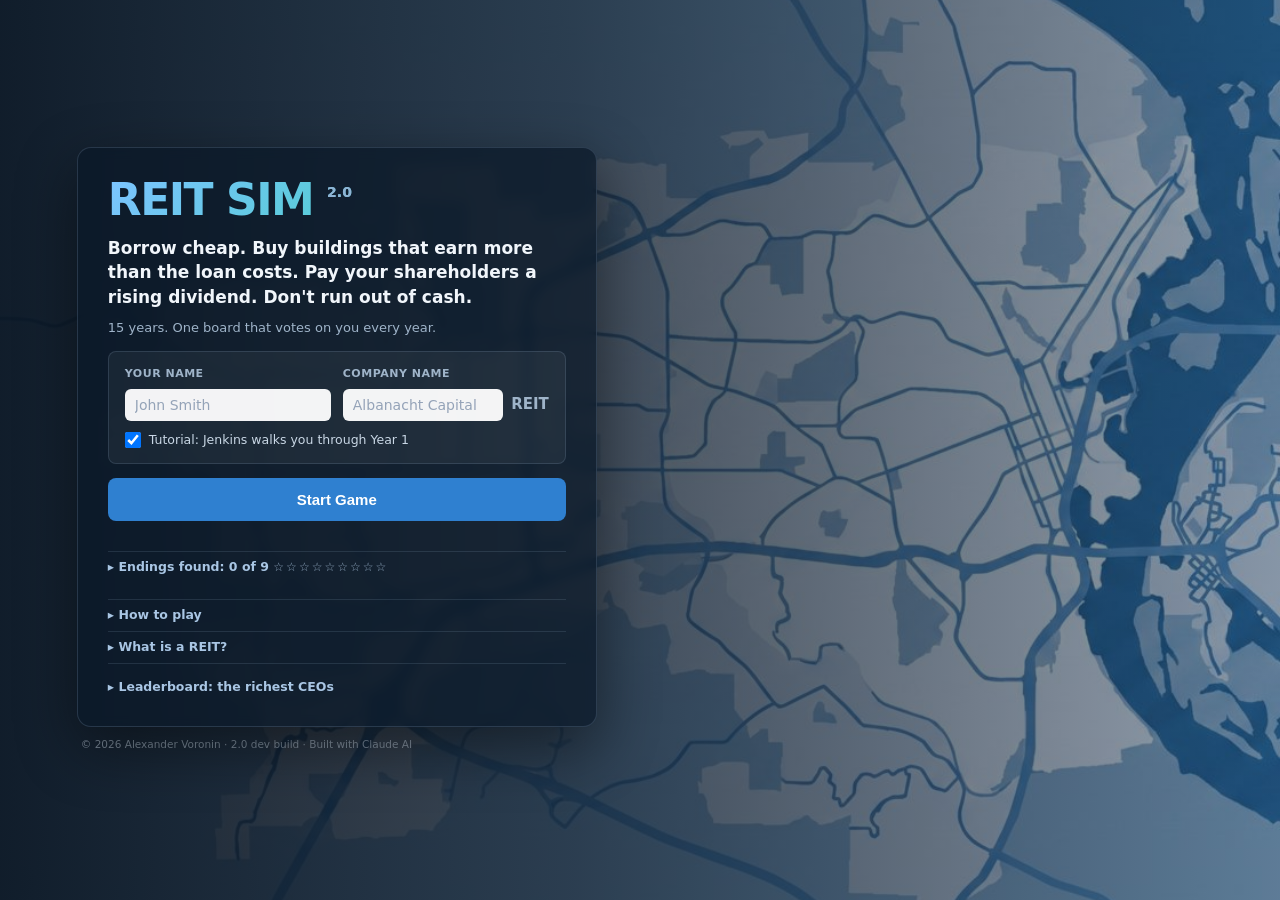
==== index.html @ 58d18fb4 "Round 36: Harlow rescue + Gary" ====
<!DOCTYPE html>
<html lang="en">
<head>
  <meta charset="UTF-8">
  <meta name="viewport" content="width=device-width, initial-scale=1.0">
  <title>REIT SIM 2.0 — Riverton</title>
  <link rel="stylesheet" href="css/style.css">
  <link rel="stylesheet" href="css/v2.css">
  <link rel="stylesheet" href="css/shell.css">
</head>
<body>
<div id="app">

  <!-- START SCREEN -->
  <div id="start-overlay" class="hidden">
    <div class="start-inner">
      <div class="start-card">
        <div class="start-logo">REIT SIM <span class="start-tag">2.0</span></div>
        <!-- the whole game in one sentence (player feedback: "explainable to a layman in five minutes") -->
        <p class="start-loop">Borrow cheap. Buy buildings that earn more than the loan costs. Pay your shareholders a rising dividend. Don't run out of cash.</p>
        <p class="start-subtitle">15 years. One board that votes on you every year.</p>

        <div class="start-setup">
          <div class="setup-pair">
            <div class="setup-row">
              <label>Your name</label>
              <input type="text" id="input-player-name" placeholder="John Smith" maxlength="30">
            </div>
            <div class="setup-row">
              <label>Company name</label>
              <div class="reit-name-row">
                <input type="text" id="input-reit-name" placeholder="Albanacht Capital" maxlength="30">
                <span class="reit-suffix">REIT</span>
              </div>
            </div>
          </div>
          <label class="tutorial-toggle">
            <input type="checkbox" id="input-tutorial" checked>
            <span>Tutorial: Jenkins walks you through Year 1</span>
          </label>
        </div>

        <button id="btn-new-game-go" class="btn btn-primary btn-lg">Start Game</button>
        <div id="new-game-warning" class="continue-label hidden">Starting a new game replaces your saved one.</div>
        <!-- 2.0 save.js: shown only when this browser holds a game in progress. Round 24: below New game, clearly labelled -->
        <div id="continue-box" class="continue-box hidden">
          <div class="continue-or"><span>or pick up where you left off</span></div>
          <button id="btn-continue" class="btn btn-secondary btn-lg hidden">Continue your last game</button>
          <div id="continue-label" class="continue-label"></div>
        </div>
        <!-- round 25: the endings you have found, across games -->
        <div id="endings-gallery"></div>

        <div class="start-more">
          <details>
            <summary>How to play</summary>
            <ul>
              <li>One turn is one quarter. Make your moves, then press <strong>Advance quarter</strong>.</li>
              <li>Buy and sell buildings on the <strong>Map</strong>. Every deal shows its effect first.</li>
              <li>Borrow, sell shares and set the dividend on <strong>Finance</strong>.</li>
              <li>Year 1 is a trial. From Year 2 the board votes on you.</li>
              <li>Hover any <span class="has-tip" data-tip="Like this one. Plain English for every financial term.">underlined term</span> for a plain English explanation.</li>
            </ul>
          </details>
          <details>
            <summary>What is a REIT?</summary>
            <ul>
              <li>A company that owns buildings and collects rent: offices, shops, flats, warehouses.</li>
              <li>By law it pays most of its profit out as dividends, so it grows with borrowed money and new shares.</li>
              <li>The game: grow without borrowing so much that one bad year breaks you.</li>
            </ul>
          </details>
          <div id="leaderboard-container" hidden></div>
          <div id="lb2-title"></div>
        </div>
      </div>
      <div class="start-foot">© 2026 Alexander Voronin · <span class="start-version">2.0 dev build · Built with Claude AI</span></div>
    </div>
  </div>

  <!-- GAME OVER -->
  <div id="gameover-overlay" class="hidden">
    <div class="gameover-title" id="gameover-title">YOU'RE FIRED</div>
    <div id="gameover-video-slot"></div>
    <div class="gameover-subtitle" id="gameover-quarters"></div>
    <div class="gameover-letter" id="gameover-reason"></div>
    <div class="gameover-stats">
      <div class="go-stat"><div class="go-stat-label">FFO/Share</div><div class="go-stat-value" id="gameover-ffo">—</div></div>
      <div class="go-stat"><div class="go-stat-label">Occupancy</div><div class="go-stat-value" id="gameover-occ">—</div></div>
      <div class="go-stat"><div class="go-stat-label">Debt/Assets</div><div class="go-stat-value" id="gameover-d2a">—</div></div>
      <div class="go-stat"><div class="go-stat-label">Portfolio</div><div class="go-stat-value" id="gameover-props">—</div></div>
    </div>
    <div id="postmortem"></div>
    <div id="lb2-gameover"></div>
    <button id="btn-new-game" class="btn btn-primary btn-lg">Try Again</button>
    <button class="btn btn-secondary btn-lg" onclick="Telemetry.openFeedback()">Rate the game</button>
  </div>

  <!-- ANNUAL REPORT OVERLAY -->
  <div id="annual-report-overlay" class="hidden">
    <div id="annual-report-content" class="annual-report-box"></div>
  </div>

  <!-- HELP OVERLAY (F1) -->
  <div id="help-overlay" class="hidden">
    <div class="help-box">
      <div class="help-header">
        <span class="help-title">Help & Reference <span class="help-hint">(F1 / Esc to close)</span></span>
        <button id="btn-help-close" class="btn btn-secondary btn-sm">✕ Close</button>
      </div>
      <div class="help-tab-bar">
        <button class="help-tab-btn active" onclick="UI.switchHelpTab('help-mechanics', this)">Mechanics</button>
        <button class="help-tab-btn" onclick="UI.switchHelpTab('help-ratios', this)">Ratios</button>
        <button class="help-tab-btn" onclick="UI.switchHelpTab('help-glossary', this)">Glossary</button>
        <button class="help-tab-btn" onclick="UI.switchHelpTab('help-cfa', this)">CFA Connection</button>
      </div>

      <div class="help-body">

        <div id="help-mechanics" class="help-tab-content active">
          <h3>The Goal</h3>
          <p>Survive <strong>15 years</strong> without the board firing you.</p>
          <h3>How It Works</h3>
          <p style="font-size:15px;line-height:1.8;">Issue debt → buy properties that yield more than the debt costs → survive negative events with what's left.</p>
          <h3>Each Quarter</h3>
          <p>Press <strong>Advance Quarter</strong>. <strong>Retained Cash</strong> is what's left after all expenses — keep it positive and you're growing.</p>
          <h3>The Tabs</h3>
          <ul>
            <li><strong>💰 Capital Actions</strong> — borrow money, issue shares, set your dividend</li>
            <li><strong>Property Market</strong> — buy buildings (higher cap rate = more income, but riskier)</li>
            <li><strong>Portfolio</strong> — the properties you own</li>
            <li><strong>Debt</strong> — your loans; retire them early here</li>
            <li><strong>Staff</strong> — hire a CFO and others to unlock abilities</li>
          </ul>
          <h3>The Board</h3>
          <p>Five directors vote on you each year. <strong>Chairman Williams</strong> wants a rising dividend above all. Keep enough of them happy to survive the vote. Good results earn <strong>political capital</strong> you can spend in board fights or tough events.</p>
        </div>

        <div id="help-ratios" class="help-tab-content">
          <div class="ratio-explain">
            <div class="re-item">
              <div class="re-name">FFO — Funds From Operations</div>
              <div class="re-formula">Net Income + Depreciation + Unusual Items</div>
              <div class="re-desc">The primary earnings measure for REITs. Adds back depreciation because real estate doesn't actually lose value like equipment does. Healthy range: coverage of dividend by 1.2x+.</div>
            </div>
            <div class="re-item">
              <div class="re-name">AFFO — Adjusted FFO</div>
              <div class="re-formula">FFO − Normalized Capex Reserve</div>
              <div class="re-desc">More conservative than FFO — subtracts estimated maintenance capital. The closest thing to true free cash flow for a REIT. Payout ratio (dividends/AFFO) above 100% is a danger signal.</div>
            </div>
            <div class="re-item">
              <div class="re-name">Dividend Coverage</div>
              <div class="re-formula">FFO ÷ Dividends Paid</div>
              <div class="re-desc">Must stay above 1.0x. Below 1.0x means you're paying dividends from capital, not earnings. The board watches this closely. Target: above 1.2x.</div>
            </div>
            <div class="re-item">
              <div class="re-name">Debt / Assets</div>
              <div class="re-formula">Total Debt ÷ Total Assets</div>
              <div class="re-desc">Your leverage ratio. Board limit is 60%. Above 60% starts triggering pressure. Above 65% is a crisis. Industrial REITs typically run 30-40%; aggressive REITs push 55%+.</div>
            </div>
            <div class="re-item">
              <div class="re-name">Interest Coverage</div>
              <div class="re-formula">NOI ÷ Quarterly Interest Expense</div>
              <div class="re-desc">How many times your NOI covers interest payments. Below 1.5x is weak, below 1.2x triggers board pressure, below 1.0x means you can't pay your lenders from operations.</div>
            </div>
            <div class="re-item">
              <div class="re-name">Implied Cap Rate</div>
              <div class="re-formula">Annualized NOI ÷ Portfolio Value × 100</div>
              <div class="re-desc">The yield your portfolio generates. Higher cap rate = cheaper assets, more cash flow per dollar. Lower cap rate = expensive assets in prime locations. Market cap rates drive your property valuations.</div>
            </div>
            <div class="re-item">
              <div class="re-name">NAV per Share</div>
              <div class="re-formula">Total Equity ÷ Shares Outstanding</div>
              <div class="re-desc">Net Asset Value — what each share is theoretically worth based on assets minus debt. Compare to share price: trading below NAV = discount, above NAV = premium.</div>
            </div>
            <div class="re-item">
              <div class="re-name">P/FFO</div>
              <div class="re-formula">Share Price ÷ Annualized FFO per Share</div>
              <div class="re-desc">The REIT equivalent of P/E ratio. Typical range: 12-22x. Low P/FFO may signal undervaluation or risk. High P/FFO may signal growth expectations or overvaluation.</div>
            </div>
          </div>
        </div>

        <div id="help-glossary" class="help-tab-content">
          <div class="glossary">
            <div class="gl-item"><span class="gl-term">NOI</span><span class="gl-def">Net Operating Income — rental revenue minus operating expenses. Does not include interest, G&A, or depreciation.</span></div>
            <div class="gl-item"><span class="gl-term">GPR</span><span class="gl-def">Gross Potential Rent — what you'd collect if every property was 100% occupied.</span></div>
            <div class="gl-item"><span class="gl-term">Cap Rate</span><span class="gl-def">Capitalization Rate — NOI divided by property value. Rising cap rates compress values; falling cap rates inflate them.</span></div>
            <div class="gl-item"><span class="gl-term">Tranche</span><span class="gl-def">One individual debt issuance with its own amount, interest rate, and maturity date. You can have up to 10 tranches.</span></div>
            <div class="gl-item"><span class="gl-term">Maturity</span><span class="gl-def">When a debt tranche comes due and must be repaid or refinanced. Clustering maturities creates refinancing risk.</span></div>
            <div class="gl-item"><span class="gl-term">Spread</span><span class="gl-def">The extra interest you pay above the base rate, based on your credit rating. BBB = +1.6%, CCC = +6.0%.</span></div>
            <div class="gl-item"><span class="gl-term">LTV</span><span class="gl-def">Loan-to-Value — same as debt/assets in this game. Standard real estate leverage measure.</span></div>
            <div class="gl-item"><span class="gl-term">Occupancy</span><span class="gl-def">Percentage of leasable space that is currently leased and paying rent. 100% is impossible to sustain; 90%+ is healthy.</span></div>
            <div class="gl-item"><span class="gl-term">G&A</span><span class="gl-def">General & Administrative expense — head office costs. Grows with portfolio size.</span></div>
            <div class="gl-item"><span class="gl-term">Depreciation</span><span class="gl-def">Non-cash accounting charge that reduces net income but not cash flow. This is why net income is misleading for REITs.</span></div>
            <div class="gl-item"><span class="gl-term">FFO</span><span class="gl-def">Funds From Operations — adds depreciation back to net income to show true cash earnings.</span></div>
            <div class="gl-item"><span class="gl-term">AFFO</span><span class="gl-def">Adjusted FFO — subtracts normalized maintenance capex from FFO for a more conservative cash flow view.</span></div>
          </div>
        </div>

        <div id="help-cfa" class="help-tab-content">
          <h3>Why REITs Use FFO, Not Net Income</h3>
          <p>Depreciation is a massive non-cash charge. A building might depreciate $5M on paper this quarter while actually appreciating in value. Net income subtracts this, making it look terrible. FFO adds it back to show actual cash generation. This is directly tested in CFA Level 1 and 2.</p>

          <h3>Cap Rate Mathematics</h3>
          <p><strong>Property Value = NOI ÷ Cap Rate</strong>. If your property generates $5M NOI and the market cap rate is 5%, it's worth $100M. If the Fed hikes rates and cap rates rise to 6%, that same property is now worth only $83M — a $17M loss with no change in your tenants or income. This is the core valuation risk in REIT investing.</p>

          <h3>The Dividend Commitment</h3>
          <p>REITs must distribute 90% of taxable income as dividends by law. This means they cannot retain earnings to fund growth — they must constantly access capital markets (debt or equity) to acquire properties. This is why leverage and capital markets access are existential for REITs, not optional tools.</p>

          <h3>The Credit Spread Cycle</h3>
          <p>More debt → higher debt/assets → lower credit rating → wider spread → higher interest cost → lower coverage ratio → lower credit rating → wider spread... This is the leverage spiral that destroys REITs in downturns. Maintaining investment grade (BBB or above) is critical because many institutional investors cannot hold sub-investment grade debt.</p>

          <h3>NAV Premium vs Discount</h3>
          <p>If your share price is above NAV per share, you trade at a premium — issuing equity raises cash above asset value, which is accretive. If you trade at a discount to NAV, issuing equity destroys value. This dynamic drives REIT capital allocation decisions and is a CFA Level 2 topic.</p>

          <h3>Dividend Signaling</h3>
          <p>In this game, cutting the dividend immediately drops your share price significantly. This mirrors real markets — a dividend cut signals management distress and loss of confidence in cash flows. The share price reaction is often larger than the mathematical impact of the cut itself, because it changes investor expectations.</p>
        </div>

      </div>
    </div>
  </div>

  <!-- HEADER -->
  <!-- ============================================================
       2.0 SHELL — top bar + views. Layout modelled on the first 2.0
       prototype (dark bar, core numbers only, light working surface).
       v1's code writes into elements BY ID; every ID it uses still exists
       below, just in a new place. The old header survives hidden only so
       those IDs resolve.
       ============================================================ -->
  <header id="topbar">
    <div class="tb-brand">
      <div class="tb-co" id="tb-co">MERIDIAN REIT</div>
      <div class="tb-sub" id="tb-sub">Year 1 · Q1 · Riverton</div>
    </div>
    <!-- NAVIGATION: text tabs in the dark bar. Nothing else in the game looks like this. -->
    <nav class="tb-nav" aria-label="Screens">
      <button class="tb-tab on" data-view="map">Map</button>
      <button class="tb-tab" data-view="properties">Properties</button>
      <button class="tb-tab" data-view="finance">Finance</button>
      <button class="tb-tab" data-view="board">Board</button>
      <button class="tb-tab" data-view="stories">Dealroom</button>
      <button class="tb-tab" data-view="staff">Staff</button>
    </nav>
    <div class="tb-hud" id="tb-hud"></div>
    <div class="tb-act">
      <button id="btn-menu" class="tb-help tb-menu" title="Menu: title screen, new game">&#9776;</button>
      <button id="btn-help" class="tb-help" title="Help and glossary (F1)">?</button>
      <!-- ACTION: the one solid button in the bar -->
      <div class="tb-date" id="tb-date" title="Year and quarter. The run lasts 15 years.">Y1 · Q1</div>
      <button id="btn-run-year" class="tb-run" title="Advance quarter by quarter to the end of the year. Stops early when something needs you.">&#9656;&#9656; Year end</button>
      <button id="btn-advance-quarter" class="tb-advance">Advance quarter &#9656;</button>
    </div>
  </header>

  <div id="legacy-header" hidden>
<div id="header">
    <div class="header-top">
      <span class="header-company" id="hdr-company">REIT Simulator</span>
      <div class="header-stats">
        <div class="hdr-stat"><span class="hdr-stat-label">Period</span><span class="hdr-stat-value" id="hdr-period">—</span></div>
        <div class="hdr-stat"><span class="hdr-stat-label">Share Price</span><span class="hdr-stat-value text-blue" id="hdr-price">—</span></div>
        <div class="hdr-stat"><span class="hdr-stat-label">Market Cap</span><span class="hdr-stat-value" id="hdr-marketcap">—</span></div>
        <div class="hdr-stat"><span class="hdr-stat-label">Rating</span><span class="hdr-stat-value text-yellow" id="hdr-rating">—</span></div>
        <div class="hdr-stat"><span class="hdr-stat-label">Cycle</span><span class="hdr-stat-value" id="hdr-cycle">—</span></div>
        <div class="hdr-stat"><span class="hdr-stat-label">Base Rate</span><span class="hdr-stat-value" id="hdr-rate">—</span></div>
        <div class="hdr-stat"><span class="hdr-stat-label">Borrow At</span><span class="hdr-stat-value text-red" id="hdr-borrow">—</span></div>
        
      </div>
    </div>
    <div class="board-pressure-wrap" style="display:none">
      <span id="board-pressure-label">Board: NEUTRAL</span>
      <div class="pressure-track"><div id="board-pressure-bar" style="width:0%"></div></div>
    </div>
  </div>
  </div>

  <main id="views">

    <section class="view" id="view-map">
      <div class="home">
        <div class="home-map">
          <div id="tab-map" class="v2-pane">
          <div class="mapwrap">
            <div id="map">
              <!-- VIEW CONTROL, not navigation: it sits on the map it changes,
                   grouped with the legend it rewrites, and looks nothing like
                   the tabs. (Next to the tabs, players clicked it by mistake.) -->
              <div class="map-ctl" role="group" aria-label="Colour markers by">
                <div class="map-ctl-t">Colour markers by</div>
                <div class="seg">
                  <button class="on" data-m="owner">Owner</button><button data-m="cap">Cap rate</button><button data-m="occ">Occupancy</button><button data-m="val">Value</button>
                </div>
                <div class="map-legend" id="legend"></div>
              </div>
              <img src="assets/city_map.jpg" alt="Riverton" id="mapimg">
              <div id="markers"></div>
              <div id="card"></div>
            </div>
          </div>
          <p class="hint">Shape is sector, size is tier, gold dot marks tier 1. Grey markers are
            privately held. A <b>$</b> badge marks those actively listed. Amber squares are
            development lots.</p>
        </div>
        </div>
        <aside class="home-rail">
          <!-- INBOX: the one place news reaches you (js/inbox.js) -->
          <div id="inbox" class="panel inbox">
            <div class="panel-header"><span class="panel-title">Inbox</span><span class="ib-count" id="inbox-count"></span></div>
            <div id="inbox-list" class="ib-list"></div>
          </div>
        </aside>
      </div>
    </section>

    <section class="view hidden" id="view-properties">
      <div id="tab-properties" class="v2-pane">
          <div class="v2wrap">
            <h2 class="sec" id="s-mine">Your portfolio <span class="cnt" id="n1"></span></h2>
            <div class="kpis" id="kpis"></div>
            <div id="tenantsPanel"></div>
            <div class="grpbar">Group by:
              <button class="toggle on" data-g="none">none</button> ·
              <button class="toggle"    data-g="t">sector</button> ·
              <button class="toggle"    data-g="ti">tier</button>
              <span id="filterNote"></span>
            </div>
            <table id="tMine"></table>
            <h2 class="sec" id="s-market">On the market <span class="cnt" id="n2"></span></h2>
            <table id="tMarket"></table>
            <h2 class="sec" id="s-rest">Rest of the city <span class="cnt" id="n3"></span>
              <button class="toggle" id="restToggle">show</button></h2>
            <table id="tRest" class="collapsed"></table>
          </div>
        </div>
    </section>

    <section class="view hidden" id="view-finance">
      <!-- Row 1: the money moves, side by side -->
      <div class="panel fin-moves"><div class="panel-header"><span class="panel-title">Capital actions</span></div>
        <div class="actions-grid">
          <div class="action-group action-group-debt">
              <div class="action-group-title">Borrow <span class="ag-sub">to buy property</span></div>
              <div class="action-meta" id="action-borrow-rate">Current rate: —</div>
              <div class="action-meta" id="action-borrow-capacity" style="color:var(--accent);">Capacity: —</div>
              <div class="input-row input-row-lg" style="margin-bottom:6px;">
                <span class="input-prefix">$</span>
                <input type="number" id="input-debt-amount" placeholder="e.g. 50" min="1" step="5">
                <span class="input-suffix">million</span>
              </div>
              <div class="input-row">
                <select id="input-debt-years" style="flex:1;background:var(--surface2);color:var(--text);border:1px solid var(--border);border-radius:var(--radius-sm);padding:8px;font-size:13px;">
                  <option value="1">1 year</option>
                  <option value="2">2 years</option>
                  <option value="3">3 years</option>
                  <option value="5" selected>5 years</option>
                  <option value="7">7 years</option>
                </select>
                <button class="btn btn-primary" id="btn-issue-debt">Issue Debt</button>
              </div>
            </div>
          <div class="action-group">
              <div class="action-group-title">Dividend <span class="ag-sub">the board watches this</span></div>
              <div class="dividend-current" id="action-div-current">Current: —</div>
              <div class="input-row input-row-lg" style="margin-bottom:6px;">
                <span class="input-prefix">$</span>
                <input type="number" id="input-dividend" placeholder="e.g. 0.12" min="0" step="0.01">
                <span class="input-suffix">/share</span>
                <button class="btn btn-primary btn-sm" id="btn-set-dividend">Set</button>
              </div>
              <div class="dividend-quick-row">
                <span class="dividend-quick-label">Quick raise:</span>
                <button class="btn btn-quick" id="btn-div-10">+10%</button>
                <button class="btn btn-quick" id="btn-div-20">+20%</button>
                <button class="btn btn-quick" id="btn-div-50">+50%</button>
              </div>
            </div>
          <div class="action-group">
              <div class="action-group-title">Issue shares <span class="ag-sub">raises cash, dilutes</span></div>
              <div class="action-meta" id="action-shares-out">Shares outstanding: —</div>
              <div class="input-row input-row-lg"><input type="number" id="input-equity-shares" placeholder="e.g. 2" min="0.1" step="0.5"><span class="input-suffix">M shares</span><button class="btn btn-primary btn-sm" id="btn-issue-equity">Issue</button></div>
              <div class="action-meta text-muted" style="margin-top:5px;">Issued at 5% discount. Dilutive.</div>
            </div>
          <div class="action-group">
              <div class="action-group-title">Buy back shares <span class="ag-sub">spends cash</span></div>
              <div class="action-meta" id="action-cash-avail">Cash available: —</div>
              <div class="input-row input-row-lg"><input type="number" id="input-buyback-shares" placeholder="e.g. 1" min="0.1" step="0.5"><span class="input-suffix">M shares</span><button class="btn btn-primary btn-sm" id="btn-buyback">Buy Back</button></div>
            </div>
          <div class="action-group" id="preferred-redeem-group" style="display:none;">
              <div class="action-group-title">Preferred Stock</div>
              <div class="action-meta" id="action-preferred-info">—</div>
              <div class="input-row"><button class="btn btn-secondary btn-sm" id="btn-redeem-preferred">Redeem Preferred at Par</button></div>
              <div class="action-meta" style="margin-top:6px;">Redeeming buys back the preferred shares at par value and ends the preferred dividend.</div>
            </div>
        </div>
      </div>
      <!-- Row 2: income statement | balance sheet + ratios | debt + market -->
      <div class="fin-grid">
        <div class="fin-col">
          <div class="panel">
        <div class="panel-header"><span class="panel-title">Income Statement</span><span class="text-muted" style="font-size:11px">Quarterly $M</span></div>
        <div class="panel-body">
          <table class="pnl-table">
            <tr><td>Gross Potential Rent</td><td id="pnl-gpr">—</td></tr>
            <tr><td class="pnl-indent">Vacancy Loss</td><td id="pnl-vacancy" class="text-red">—</td></tr>
            <tr><td class="pnl-indent">Operating Expenses</td><td id="pnl-opex" class="text-muted">—</td></tr>
            <tr class="pnl-divider pnl-subtotal"><td>Net Operating Income</td><td id="pnl-noi">—</td></tr>
            <tr><td class="pnl-indent">G&amp;A Expense</td><td id="pnl-ga" class="text-muted">—</td></tr>
            <tr><td class="pnl-indent">Interest Expense</td><td id="pnl-interest" class="text-red">—</td></tr>
            <tr><td class="pnl-indent">Depreciation</td><td id="pnl-depr" class="text-muted">—</td></tr>
            <tr id="pnl-loanint-row" style="display:none"><td class="pnl-indent">Income from loans and stakes</td><td id="pnl-loanint" class="text-green">—</td></tr>
            <tr><td class="pnl-indent">Unusual Items</td><td id="pnl-unusual">—</td></tr>
            <tr class="pnl-divider pnl-subtotal"><td>Net Income (GAAP)</td><td id="pnl-netincome">—</td></tr>
            <tr class="pnl-divider"><td><strong>FFO</strong></td><td id="pnl-ffo" class="text-green"><strong>—</strong></td></tr>
            <tr id="pnl-leasing-row" style="display:none"><td class="pnl-indent">Leasing costs (lease ups)</td><td id="pnl-leasing" class="text-red">—</td></tr>
            <tr><td><strong>AFFO</strong></td><td id="pnl-affo"><strong>—</strong></td></tr>
            <tr class="pnl-divider"><td class="pnl-indent">Preferred Dividends</td><td id="pnl-prefdiv" class="text-muted">—</td></tr>
            <tr><td class="pnl-indent">Dividends Paid</td><td id="pnl-divpaid" class="text-muted">—</td></tr>
            <tr class="pnl-total"><td>Retained Cash</td><td id="pnl-retained">—</td></tr>
            <tr id="pnl-projects-row" style="display:none"><td class="pnl-indent" title="Renovations, repositioning and building sites: the money goes into the buildings' value, so it is not a cost in profit. It still leaves your cash.">Spent on buildings (not a cost)</td><td id="pnl-projects" class="text-muted">—</td></tr>
          </table>
        </div>
      </div>
          <!-- round 24: market conditions moved here from column 3, so the columns end level -->
          <div class="panel">
        <div class="panel-header">
          <span class="panel-title">Market conditions</span>
        </div>
        <div class="panel-body">
          <div class="market-panel">
            <div class="market-conditions" id="market-conditions-list">
              <p class="text-muted" style="font-size:11px">Loading market data...</p>
            </div>
          </div>
        </div>
      </div>
        </div>
        <div class="fin-col">
          <div class="panel">
        <div class="panel-header"><span class="panel-title">Balance Sheet</span></div>
        <div class="panel-body">
          <div class="bs-grid">
            <div class="bs-item bs-cash-item"><span class="bs-label">Cash</span><span class="bs-value" id="bs-cash">—</span></div>
            <div class="bs-item"><span class="bs-label">Total Assets</span><span class="bs-value" id="bs-assets">—</span></div>
            <div class="bs-item" id="bs-loans-row" style="display:none"><span class="bs-label">In tenants (loans, stakes)</span><span class="bs-value" id="bs-loans">—</span></div>
            <div class="bs-item"><span class="bs-label">Total Debt</span><span class="bs-value text-red" id="bs-debt">—</span></div>
            <div class="bs-item"><span class="bs-label">Preferred Equity</span><span class="bs-value" id="bs-preferred">—</span></div>
            <div class="bs-item"><span class="bs-label">Common Equity</span><span class="bs-value text-green" id="bs-equity">—</span></div>
            <div class="bs-item"><span class="bs-label">Shares Out</span><span class="bs-value" id="bs-shares">—</span></div>
            <div class="bs-item"><span class="bs-label">Div/Share (Q)</span><span class="bs-value" id="bs-divps">—</span></div>
          </div>
        </div>
      </div>
          <div class="panel">
        <div class="panel-header"><span class="panel-title">Key Ratios</span></div>
        <div class="panel-body">
          <div class="ratios-grid">
            <div class="ratio-row"><span class="ratio-label">FFO/Share</span><span class="ratio-value" id="ratio-ffo-ps">—</span></div>
            <div class="ratio-row"><span class="ratio-label">AFFO/Share</span><span class="ratio-value" id="ratio-affo-ps">—</span></div>
            <div class="ratio-row"><span class="ratio-label">Div Coverage</span><span class="ratio-value" id="ratio-div-cov">—</span></div>
            <div class="ratio-row"><span class="ratio-label">Payout Ratio</span><span class="ratio-value" id="ratio-payout">—</span></div>
            <div class="ratio-row"><span class="ratio-label">Debt/Assets</span><span class="ratio-value" id="ratio-d2a">—</span></div>
            <div class="ratio-row"><span class="ratio-label">Debt/EBITDA</span><span class="ratio-value" id="ratio-d2e">—</span></div>
            <div class="ratio-row"><span class="ratio-label">Int. Coverage</span><span class="ratio-value" id="ratio-int-cov">—</span></div>
            <div class="ratio-row"><span class="ratio-label">Occupancy</span><span class="ratio-value" id="ratio-occ">—</span></div>
            <div class="ratio-row"><span class="ratio-label">NOI Margin</span><span class="ratio-value" id="ratio-noi-margin">—</span></div>
            <div class="ratio-row"><span class="ratio-label">Cap Rate</span><span class="ratio-value" id="ratio-cap-rate">—</span></div>
            <div class="ratio-row"><span class="ratio-label">NAV/Share</span><span class="ratio-value" id="ratio-nav">—</span></div>
            <div class="ratio-row"><span class="ratio-label">P/FFO</span><span class="ratio-value" id="ratio-pffo">—</span></div>
            <div class="ratio-row"><span class="ratio-label">P/AFFO</span><span class="ratio-value" id="ratio-paffo">—</span></div>
            <div class="ratio-row"><span class="ratio-label">Div Yield</span><span class="ratio-value" id="ratio-div-yield">—</span></div>
          </div>
        </div>
      </div>
        </div>
        <div class="fin-col">
          <div class="panel" id="rcf-panel"><div class="panel-header"><span class="panel-title">Credit line</span><span class="sml-note">revolving facility</span></div>
            <div class="panel-body" id="rcf-body"></div>
          </div>
          <div class="panel"><div class="panel-header"><span class="panel-title">Debt</span></div>
            <div class="panel-body">
              <div style="display:flex;justify-content:space-between;align-items:center;margin-bottom:10px;">
            <span class="sml-note">Call a loan to repay it early.</span>
            <span id="debt-tranche-count" class="text-muted">0/10 tranches</span>
          </div>
          <div class="scroll-list" id="debt-tranches-list"><p class="text-muted">No debt outstanding.</p></div>
              <div class="action-meta text-yellow" id="action-debt-cooldown"></div>
            </div>
          </div>
        </div>
      </div>
      <!-- Row 3: charts -->
      <div class="charts-grid">
        <div class="chart-wrap chart-two"><div class="chart-h"><b>Share price and NAV per share</b><span>Below the dashed line, the market values your shares under what your buildings are worth. Markers: buybacks, new shares, directors buying.</span></div><canvas id="chart-share-price"></canvas></div>
        <div class="chart-wrap"><div class="chart-h"><b>Debt as % of assets</b><span>Lenders get nervous above 50%. 60% is the hard limit in your bonds.</span></div><canvas id="chart-leverage"></canvas></div>
        <div class="chart-wrap"><div class="chart-h"><b>Earnings vs dividend, per share</b><span>FFO (cash earned) should stay above the dividend you pay. If the lines cross, you are paying out more than you earn.</span></div><canvas id="chart-ffo-trend"></canvas></div>
        <div class="chart-wrap"><div class="chart-h"><b>Rent profit vs interest</b><span>NOI is rent minus building costs. It must comfortably beat the interest bill.</span></div><canvas id="chart-noi"></canvas></div>
        <div class="chart-wrap"><div class="chart-h"><b>What you own, by value</b><span>Share of your portfolio in each property type. Too much in one type is a risk.</span></div><canvas id="chart-portfolio"></canvas></div>
        <div class="chart-wrap chart-wide"><div class="chart-h"><b>When your debt falls due</b><span>Each bar is a bond you must repay or refinance. Red = due within a year.</span></div><canvas id="chart-debt-maturity"></canvas></div>
      </div>
    </section>

    <section class="view hidden" id="view-board">
      <!-- round 4: the board's brains (js/directors.js), rendered by js/board_tab.js -->
      <div class="bd-top" id="bd-top"></div>
      <div class="bd-cards" id="bd-cards"></div>
      <div class="panel bd-league-panel"><div class="panel-header"><span class="panel-title">The league</span><span class="sml-note" id="bd-league-label">total return</span></div>
        <div class="panel-body" id="bd-league"></div></div>
      <div class="board-grid">
        <div class="panel">
          <div class="panel-header"><span class="panel-title">What the board is judging</span><span class="sml-note" id="bd-sc-label">this year so far</span></div>
          <div class="panel-body" id="bd-scorecard"></div>
        </div>
        <div class="panel" id="goals-panel">
        <div class="panel-header">
          <span class="panel-title">Board goals</span>
          <span class="text-muted" style="font-size:11px" id="goals-year-label">Year 1</span>
        </div>
        <div class="panel-body" id="goals-list">
          <p class="text-muted" style="font-size:12px">Goals set after Year 1.</p>
        </div>
      </div>
      </div>
    </section>

    <section class="view hidden" id="view-stories">
      <!-- round 20: every story you have met, where it stands, what comes next (js/journal.js) -->
      <div class="panel"><div class="panel-header"><span class="panel-title">Dealroom</span><span class="sml-note">your deals, your cases, your stories, your influence</span></div>
        <div class="panel-body" id="stories-body"></div></div>
    </section>

    <section class="view hidden" id="view-staff">
      <div class="panel"><div class="panel-body">
          <div style="margin-bottom:12px;">
            <span class="panel-title">Your Team</span>
            <p class="text-muted" style="font-size:11px;margin-top:4px;">Each hire unlocks a function. Salaries are paid inside G&amp;A every quarter. Skill is revealed after 2-4 quarters. Firing a hire removes their unlock.</p>
          </div>
          <div class="scroll-list" id="staff-roster" style="margin-bottom:16px;"></div>
          <div id="talent-market-header">
            <div class="panel-title" style="margin-bottom:8px;">Talent Market</div>
            <p class="text-muted" style="font-size:11px;margin-bottom:8px;">Available candidates this year. Higher salary often — but not always — signals higher skill.</p>
          </div>
          <div class="scroll-list" id="talent-market"></div>
        </div></div>
    </section>

    <!-- v1's Portfolio and Property Market lists: replaced by the Properties
         tab. Kept in the DOM, never shown, because ui.js still renders them. -->
    <div id="legacy-lists" hidden>
      <!-- v1 quarter report: still rendered (it feeds the inbox), never shown -->
      <div id="earnings-report" class="panel panel-feed"></div>
      <div id="tab-portfolio" class="legacy-pane">
          <div class="scroll-list" id="portfolio-list"><p class="text-muted">Start a game to see your portfolio.</p></div>
        </div>
      <div id="tab-market" class="legacy-pane">
          <div class="scroll-list" id="market-list"><p class="text-muted">Start a game to see the market.</p></div>
        </div>
    </div>

  </main>
</div>

<!-- BOARD MEETING OVERLAY -->
<div id="board-meeting-overlay" class="hidden">
  <div class="bm-container">
    <div class="bm-room" style="background-image:url('assets/board/boardroom2.png')">
      <div class="bm-room-title">BOARD OF DIRECTORS — <span id="bm-year-label"></span></div>
      <div id="bm-directors-row" class="bm-directors-row"></div>
    </div>
    <div class="bm-dialogue">
      <div class="bm-speaker-info">
        <span id="bm-speaker-name" class="bm-speaker-name"></span>
        <span id="bm-speaker-title" class="bm-speaker-title"></span>
        <span id="bm-mandate-counter" class="bm-mandate-counter"></span>
      </div>
      <div class="bm-speech-box">
        <p id="bm-speech-text" class="bm-speech-text"></p>
      </div>
      <div id="bm-response-buttons" class="bm-response-buttons"></div>
      <div class="bm-footer">
        <span id="bm-capital-display" class="bm-capital"></span>
      </div>
    </div>
  </div>
</div>

<!-- MODAL -->
<div id="modal-overlay" class="hidden">
  <div class="modal-box">
    <div id="modal-title"></div>
    <div id="modal-body"></div>
    <div id="modal-actions"></div>
  </div>
</div>

<!-- TOAST -->
<div id="toast-container"></div>

<!-- SCRIPTS -->
<script src="js/properties_master.js"></script>
<script src="js/tenants_master.js"></script>
<script src="js/state.js"></script>
<script src="js/situation.js"></script>
<script src="js/arc.js"></script>
<script src="js/world.js"></script>
<script src="js/story.js"></script>
<script src="js/sales.js"></script>
<script src="js/pay.js"></script>
<script src="js/tenants.js"></script>
<script src="js/properties.js"></script>
<script src="js/market.js"></script>
<script src="js/revolver.js"></script>
<script src="js/rivals.js"></script>
<script src="js/war.js"></script>
<script src="js/tower.js"></script>
<script src="js/gary.js"></script>
<script src="js/port.js"></script>
<script src="js/levi.js"></script>
<script src="js/mayor.js"></script>
<script src="js/listing.js"></script>
<script src="js/agents.js"></script>
<script src="js/deals.js"></script>
<script src="js/pr.js"></script>
<script src="js/ending.js"></script>
<script src="js/scores.js"></script>
<script src="js/events.js"></script>
<script src="js/board.js"></script>
<script src="js/directors.js"></script>
<script src="js/meeting.js"></script>
<script src="js/staff.js"></script>
<script src="js/decisions.js"></script>
<script src="js/financials.js"></script>
<script src="js/charts.js"></script>
<script src="js/leaderboard.js"></script>
<script src="js/news.js"></script>
<script src="js/inbox.js"></script>
<script src="js/deal.js"></script>
<script src="js/glossary.js"></script>
<script src="js/telemetry.js"></script>
<script src="js/ui.js"></script>
<script src="js/save.js"></script>
<!-- 2.0 view modules: read GameState, render the Map and Properties tabs -->
<script src="js/shell.js"></script>
<script src="js/board_tab.js"></script>
<script src="js/journal.js"></script>
<script src="js/map.js"></script>
<script src="js/properties_tab.js"></script>
<script>
  /* 2.0 navigation. v1's switchTab() is kept as a thin alias because ui.js
     still calls it once (after an acquisition offer). */
  function showView(name) {
    document.querySelectorAll("#views > .view").forEach(v => v.classList.add("hidden"));
    var v = document.getElementById("view-" + name);
    if (v) v.classList.remove("hidden");
    document.querySelectorAll(".tb-tab").forEach(b => b.classList.toggle("on", b.dataset.view === name));
    if (name === "map"        && window.MAP   && MAP.render)   MAP.render();
    if (name === "properties" && window.PROPS && PROPS.render) PROPS.render();
    if (name === "stories" && window.Journal) Journal.render();
    // charts measure their canvas, which is 0px wide while its view is hidden
    if (name === "finance" && window.Charts && Charts.renderAll) Charts.renderAll();
    window.scrollTo(0, 0);
  }
  function switchTab(tabId) {
    showView(tabId === "tab-market" || tabId === "tab-portfolio" ? "properties" : tabId.replace("tab-", ""));
  }
  document.querySelectorAll(".tb-tab").forEach(b => b.onclick = () => showView(b.dataset.view));

  // Boot the 2.0 view layer only once every module above has loaded.
  if (window.REIT && REIT.init) REIT.init();
</script>
</body>
</html>
---- css/style.css ----
/* ============================================================
   style.css — REIT Simulator Game
   ============================================================ */

*, *::before, *::after { box-sizing: border-box; margin: 0; padding: 0; }

:root {
  --bg:        #0f172a;
  --surface:   #1e293b;
  --surface2:  #273449;
  --border:    #334155;
  --text:      #f1f5f9;
  --text-muted:#94a3b8;
  --green:     #22c55e;
  --yellow:    #f59e0b;
  --red:       #ef4444;
  --blue:      #3b82f6;
  --purple:    #8b5cf6;
  --teal:      #14b8a6;
  --orange:    #f97316;
  --radius:    8px;
  --radius-sm: 4px;
  --shadow:    0 4px 24px rgba(0,0,0,0.4);
}

html, body { height: 100%; background: var(--bg); color: var(--text); font-family: 'Inter','Segoe UI',system-ui,sans-serif; font-size: 14px; line-height: 1.5; overflow-x: hidden; }

.text-green  { color: var(--green)  !important; }
.text-yellow { color: var(--yellow) !important; }
.text-red    { color: var(--red)    !important; }
.text-blue   { color: var(--blue)   !important; }
.text-muted  { color: var(--text-muted) !important; }

/* BUTTONS */
.btn { display:inline-flex; align-items:center; justify-content:center; padding:7px 14px; border-radius:var(--radius-sm); font-size:13px; font-weight:600; border:none; cursor:pointer; transition:opacity .15s,transform .1s; white-space:nowrap; }
.btn:hover:not(:disabled) { opacity:.85; }
.btn:active:not(:disabled) { transform:scale(.98); }
.btn:disabled { opacity:.35; cursor:not-allowed; }
.btn-primary   { background:var(--blue);    color:#fff; }
.btn-danger    { background:var(--red);     color:#fff; }
.btn-success   { background:var(--green);   color:#000; }
.btn-secondary { background:var(--surface2);color:var(--text);border:1px solid var(--border); }
.btn-sm  { padding:4px 10px; font-size:12px; }
.btn-lg  { padding:12px 28px; font-size:16px; }

/* LAYOUT */
#app { display:flex; flex-direction:column; min-height:100vh; }

/* HEADER */
#header { background:var(--surface); border-bottom:1px solid var(--border); padding:12px 20px; position:sticky; top:0; z-index:100; }
.header-top { display:flex; align-items:center; justify-content:space-between; gap:12px; flex-wrap:wrap; }
.header-company { font-size:18px; font-weight:700; }
.header-stats { display:flex; gap:16px; flex-wrap:wrap; align-items:center; }
.hdr-stat { display:flex; flex-direction:column; align-items:center; }
.hdr-stat-label { font-size:10px; color:var(--text-muted); text-transform:uppercase; letter-spacing:.5px; }
.hdr-stat-value { font-size:15px; font-weight:600; font-family:monospace; }
.board-pressure-wrap { margin-top:8px; display:flex; align-items:center; gap:10px; }
#board-pressure-label { font-size:11px; color:var(--text-muted); min-width:0; }
.pressure-track { flex:1; height:6px; background:var(--surface2); border-radius:3px; overflow:hidden; max-width:300px; }
#board-pressure-bar { height:100%; border-radius:3px; transition:width .5s ease,background .5s ease; }

/* MAIN */
#main { flex:1; display:grid; grid-template-columns:320px 1fr; gap:16px; max-width:1600px; width:100%; margin:0 auto; padding:16px; }
#sidebar { display:flex; flex-direction:column; gap:14px; }
#content { display:flex; flex-direction:column; gap:14px; }

/* PANELS */
.panel { background:var(--surface); border:1px solid var(--border); border-radius:var(--radius); overflow:hidden; }
.panel-header { display:flex; align-items:center; justify-content:space-between; padding:10px 14px; border-bottom:1px solid var(--border); background:var(--surface2); }
.panel-title { font-size:12px; font-weight:700; text-transform:uppercase; letter-spacing:.8px; color:var(--text-muted); }
.panel-body { padding:12px 14px; }

/* P&L */
.pnl-table { width:100%; border-collapse:collapse; font-family:monospace; font-size:13px; }
.pnl-table tr td { padding:3px 0; }
.pnl-table td:last-child { text-align:right; font-weight:600; }
.pnl-divider td { border-top:1px solid var(--border); padding-top:5px; }
.pnl-subtotal td { font-weight:700; }
.pnl-total td { font-weight:700; font-size:14px; border-top:2px solid var(--border); padding-top:6px; }
.pnl-indent { padding-left:14px !important; color:var(--text-muted); }

/* RATIOS */
.ratios-grid { display:grid; grid-template-columns:1fr 1fr; gap:4px 12px; }
.ratio-row { display:flex; justify-content:space-between; align-items:center; padding:3px 0; border-bottom:1px solid rgba(51,65,85,.4); }
.ratio-label { font-size:11px; color:var(--text-muted); }
.ratio-value { font-family:monospace; font-size:13px; font-weight:600; }

/* BALANCE SHEET */
.bs-grid { display:grid; grid-template-columns:1fr 1fr; gap:8px; }
.bs-item { display:flex; flex-direction:column; }
.bs-label { font-size:10px; color:var(--text-muted); text-transform:uppercase; letter-spacing:.4px; }
.bs-value { font-family:monospace; font-size:15px; font-weight:700; }

/* DEBT */
.tranche-row { display:flex; align-items:center; justify-content:space-between; padding:8px 10px; border-radius:var(--radius-sm); margin-bottom:6px; border-left:3px solid transparent; }
.tranche-green  { background:rgba(34,197,94,.08);  border-color:var(--green); }
.tranche-yellow { background:rgba(245,158,11,.08); border-color:var(--yellow); }
.tranche-red    { background:rgba(239,68,68,.08);  border-color:var(--red); }
.tranche-info { display:flex; flex-direction:column; }
.tranche-label { font-size:12px; font-weight:600; }
.tranche-meta { font-size:11px; color:var(--text-muted); font-family:monospace; }

/* PROPERTIES */
.property-card { background:var(--surface2); border:1px solid var(--border); border-radius:var(--radius-sm); padding:10px 12px; margin-bottom:8px; transition:border-color .2s; }

.property-card:hover { border-color:var(--blue); }
.prop-unaffordable { opacity:.55; }
.prop-header { display:flex; align-items:center; justify-content:space-between; margin-bottom:6px; }
.prop-name { font-weight:600; font-size:13px; }
.prop-tag { font-size:10px; padding:2px 7px; border-radius:10px; font-weight:600; text-transform:capitalize; }
.tag-office      { background:rgba(59,130,246,.2);  color:#93c5fd; }
.tag-industrial  { background:rgba(245,158,11,.2);  color:#fcd34d; }
.tag-multifamily { background:rgba(34,197,94,.2);   color:#86efac; }
.tag-retail      { background:rgba(239,68,68,.2);   color:#fca5a5; }
.prop-stats { display:grid; grid-template-columns:1fr 1fr; gap:3px 12px; margin-bottom:8px; font-size:12px; color:var(--text-muted); }
.prop-stats strong { color:var(--text); }
.prop-actions { display:flex; justify-content:flex-end; }

/* CHARTS */
.charts-grid { display:grid; grid-template-columns:1fr 1fr; gap:14px; }
.chart-wrap { background:var(--surface); border:1px solid var(--border); border-radius:var(--radius); padding:14px; }
.chart-wrap canvas { display:block; width:100%; height:200px; }
.chart-wrap.chart-wide { grid-column:span 2; }

/* EARNINGS REPORT */
#earnings-report { background:var(--surface); border:1px solid var(--border); border-radius:var(--radius); padding:16px 18px; }
.report-header h3 { font-size:16px; font-weight:700; margin-bottom:10px; }
.report-body p { color:var(--text-muted); line-height:1.7; margin-bottom:12px; font-size:13px; }
.events-list { display:flex; flex-direction:column; gap:8px; margin-bottom:12px; }
.event-item { background:var(--surface2); border-radius:var(--radius-sm); padding:10px 12px; border-left:3px solid var(--yellow); }
.event-item strong { display:block; margin-bottom:4px; font-size:13px; }
.event-item p { font-size:12px; color:var(--text-muted); margin-bottom:4px; }
.event-impact { font-size:11px; font-family:monospace; color:var(--orange); font-weight:600; }
.pressure-changes { display:flex; flex-direction:column; gap:4px; margin-top:8px; }
.pressure-item { padding:5px 10px; border-radius:var(--radius-sm); font-size:12px; }
.pressure-bad  { background:rgba(239,68,68,.1);  color:var(--red); }
.pressure-good { background:rgba(34,197,94,.1);  color:var(--green); }
.pressure-warn { background:rgba(245,158,11,.1); color:var(--yellow); }
.goals-panel { background:var(--surface2); border-radius:var(--radius-sm); padding:10px 12px; margin-top:10px; border-left:3px solid var(--blue); }
.goals-title { font-size:11px; font-weight:700; text-transform:uppercase; letter-spacing:.5px; color:var(--text-muted); margin-bottom:6px; }
.goal-item { font-size:12px; color:var(--text-muted); padding:2px 0; }

/* CAPITAL ACTIONS */
.actions-grid { display:grid; grid-template-columns:1fr 1fr; gap:14px; padding:14px; }
.action-group { background:var(--surface2); border-radius:var(--radius-sm); padding:12px; }
.action-group-title { font-size:11px; font-weight:700; text-transform:uppercase; letter-spacing:.5px; color:var(--text-muted); margin-bottom:8px; }

/* Debt group keeps a subtle blue highlight; dividend matches the rest */
.action-group-debt { border:1px solid var(--blue); }

/* Input unit labels so the player always knows what to type */
.input-prefix, .input-suffix { color:var(--text-muted); font-size:14px; font-weight:600; white-space:nowrap; }
.input-prefix { margin-right:-2px; }
.input-row-lg input { font-size:16px !important; padding:10px 10px !important; font-weight:600; }
.input-row-lg { background:var(--bg); border:1px solid var(--border); border-radius:var(--radius-sm); padding:2px 8px; }
.input-row-lg input { background:transparent !important; border:none !important; }

/* Current dividend — shown prominently like a headline figure */
.dividend-current { font-size:18px; font-weight:700; color:var(--text); margin-bottom:8px; }

/* Dividend quick-raise — small, muted, secondary */
.dividend-quick-row { display:flex; gap:6px; align-items:center; margin-top:6px; }
.dividend-quick-label { font-size:11px; color:var(--text-muted); margin-right:2px; }
.btn-quick {
  padding:4px 10px;
  font-size:11px;
  font-weight:600;
  background:var(--surface);
  color:var(--text-muted);
  border:1px solid var(--border);
  border-radius:var(--radius-sm);
  cursor:pointer;
  transition:all .15s;
}
.btn-quick:hover { background:var(--surface2); color:var(--text); border-color:var(--blue); }
.action-meta { font-size:11px; color:var(--text-muted); margin-bottom:8px; font-family:monospace; }
.input-row { display:flex; gap:6px; align-items:center; }
input[type="number"],input[type="text"] { background:var(--surface); border:1px solid var(--border); border-radius:var(--radius-sm); color:var(--text); padding:6px 10px; font-size:16px; font-family:monospace; width:100%; outline:none; transition:border-color .2s; }
input:focus { border-color:var(--blue); }
input::placeholder { color:var(--text-muted); }

/* TABS */
.section-tabs { background:var(--surface); border:1px solid var(--border); border-radius:var(--radius); overflow:hidden; }
.section-tab-bar { display:flex; gap:4px; border-bottom:2px solid var(--border); background:var(--surface2); padding:6px 6px 0 6px; flex-wrap:wrap; }
.section-tab-btn {
  padding:12px 20px;
  border:1px solid var(--border);
  border-bottom:none;
  background:var(--bg);
  color:var(--text-muted);
  font-size:13px;
  font-weight:600;
  cursor:pointer;
  border-radius:8px 8px 0 0;
  transition:all .15s;
  position:relative;
  top:2px;
}
.section-tab-btn:hover { background:var(--surface); color:var(--text); top:0; }
.section-tab-btn.active {
  color:#fff;
  background:var(--blue);
  border-color:var(--blue);
  top:0;
}
/* Capital Actions tab stands out — it's the most important */
.section-tab-btn.tab-emphasis {
  background:linear-gradient(135deg, var(--surface), var(--surface2));
  border-color:var(--yellow);
  color:var(--yellow);
}
.section-tab-btn.tab-emphasis.active {
  background:var(--yellow);
  color:#1a1a1a;
  border-color:var(--yellow);
}
.section-tab-content { display:none; padding:14px; }
.section-tab-content.active { display:block; }
.scroll-list { max-height:420px; overflow-y:auto; padding-right:4px; }
.scroll-list::-webkit-scrollbar { width:4px; }
.scroll-list::-webkit-scrollbar-thumb { background:var(--border); border-radius:2px; }

/* ADVANCE BUTTON */
#btn-advance-quarter { width:100%; padding:14px; font-size:15px; font-weight:700; background:linear-gradient(135deg,#1d4ed8,#3b82f6); color:#fff; border-radius:var(--radius); border:none; cursor:pointer; letter-spacing:.3px; box-shadow:0 4px 14px rgba(59,130,246,.3); transition:box-shadow .2s,transform .1s; }
#btn-advance-quarter:hover { box-shadow:0 6px 20px rgba(59,130,246,.45); }
#btn-advance-quarter:active { transform:scale(.99); }

/* MODAL */
#modal-overlay { position:fixed; inset:0; background:rgba(0,0,0,.7); z-index:1000; display:flex; align-items:center; justify-content:center; padding:20px; backdrop-filter:blur(4px); }
#modal-overlay.hidden { display:none; }
.modal-box { background:var(--surface); border:1px solid var(--border); border-radius:var(--radius); padding:24px; max-width:480px; width:100%; box-shadow:var(--shadow); }
#modal-title { font-size:17px; font-weight:700; margin-bottom:14px; }
#modal-body { font-size:13px; color:var(--text-muted); line-height:1.7; margin-bottom:18px; font-family:monospace; }
#modal-actions { display:flex; gap:8px; justify-content:flex-end; flex-wrap:wrap; }

/* TOAST */
#toast-container { position:fixed; bottom:24px; right:24px; z-index:2000; display:flex; flex-direction:column; gap:8px; pointer-events:none; }
.toast { background:var(--surface); border:1px solid var(--border); border-radius:var(--radius-sm); padding:10px 16px; font-size:13px; max-width:340px; opacity:0; transform:translateX(20px); transition:opacity .3s,transform .3s; box-shadow:var(--shadow); }
.toast-visible { opacity:1; transform:translateX(0); }
.toast-success { border-color:var(--green);  color:var(--green); }
.toast-error   { border-color:var(--red);    color:var(--red); }
.toast-warning { border-color:var(--yellow); color:var(--yellow); }
.toast-info    { border-color:var(--blue);   color:var(--blue); }

/* START SCREEN */
#start-overlay { position:fixed; inset:0; background:var(--bg); z-index:500; display:flex; align-items:center; justify-content:center; overflow-y:auto; padding:20px; }
#start-overlay.hidden { display:none; }
.start-inner { display:flex; flex-direction:column; align-items:center; gap:14px; max-width:960px; width:100%; }
.start-logo { font-size:36px; font-weight:900; letter-spacing:-1px; background:linear-gradient(135deg,#3b82f6,#14b8a6); -webkit-background-clip:text; -webkit-text-fill-color:transparent; }
.start-subtitle { color:var(--text-muted); font-size:14px; text-align:center; max-width:480px; margin:0; }
.start-setup { background:var(--surface); border:1px solid var(--border); border-radius:var(--radius); padding:16px 22px; width:100%; max-width:480px; display:flex; flex-direction:column; gap:12px; }
.setup-row { display:flex; flex-direction:column; gap:6px; }
.setup-row label { font-size:12px; font-weight:600; color:var(--text-muted); text-transform:uppercase; letter-spacing:.5px; }
.reit-name-row { display:flex; align-items:center; gap:8px; }
.reit-suffix { font-weight:700; color:var(--blue); font-size:15px; white-space:nowrap; }
.start-cols { display:grid; grid-template-columns:1fr 1fr; gap:16px; width:100%; }
.start-rules { background:var(--surface); border:1px solid var(--border); border-radius:var(--radius); padding:18px 20px; }
.start-rules h3 { font-size:12px; font-weight:700; text-transform:uppercase; letter-spacing:.6px; color:var(--text-muted); margin-bottom:10px; }
.start-rules ul { list-style:none; display:flex; flex-direction:column; gap:6px; }
.start-rules li { font-size:12px; color:var(--text-muted); padding-left:14px; position:relative; }
.start-rules li::before { content:"▸"; position:absolute; left:0; color:var(--blue); }
.start-leaderboard { background:var(--surface); border:1px solid var(--border); border-radius:var(--radius); padding:18px 20px; overflow:hidden; }
.start-leaderboard h3 { font-size:12px; font-weight:700; text-transform:uppercase; letter-spacing:.6px; color:var(--text-muted); margin-bottom:10px; }

/* LEADERBOARD TABLE */
.lb-table { width:100%; border-collapse:collapse; font-size:11px; }
.lb-table th { text-align:left; padding:4px 6px; color:var(--text-muted); font-size:10px; text-transform:uppercase; border-bottom:1px solid var(--border); }
.lb-table td { padding:5px 6px; border-bottom:1px solid rgba(51,65,85,.3); }
.lb-date { white-space:nowrap; font-variant-numeric:tabular-nums; }
.lb-quarters, .lb-ffo, .lb-rating, .lb-score, .lb-grade { white-space:nowrap; }
.lb-name, .lb-reit { max-width:120px; overflow:hidden; text-overflow:ellipsis; white-space:nowrap; }
.lb-row { cursor:pointer; transition:background .15s; }
.lb-row:hover { background:var(--surface2); }
.lb-gold   td { color:#fbbf24; }
.lb-silver td { color:#94a3b8; }
.lb-bronze td { color:#b45309; }
.lb-score  { font-family:monospace; font-weight:700; }
.lb-grade  { font-weight:700; font-family:monospace; }
.grade-S   { color:#a855f7; }
.grade-A   { color:var(--green); }
.grade-B   { color:var(--teal); }
.grade-C   { color:var(--yellow); }
.grade-D   { color:var(--orange); }
.grade-F   { color:var(--red); }
.lb-loading,.lb-empty { color:var(--text-muted); font-size:12px; padding:8px 0; }

/* GAME OVER */
#gameover-overlay { position:fixed; inset:0; background:rgba(0,0,0,.92); z-index:500; display:flex; align-items:center; justify-content:center; flex-direction:column; gap:20px; padding:40px; backdrop-filter:blur(8px); overflow-y:auto; }
#gameover-overlay.hidden { display:none; }
.gameover-title { font-size:36px; font-weight:900; color:var(--red); }
.gameover-subtitle { font-size:16px; color:var(--text-muted); }
.gameover-letter { background:var(--surface); border:1px solid var(--red); border-radius:var(--radius); padding:20px 24px; max-width:560px; width:100%; font-size:13px; color:var(--text-muted); line-height:1.7; font-family:monospace; }
.gameover-stats { display:grid; grid-template-columns:repeat(4,1fr); gap:12px; max-width:560px; width:100%; }
.go-stat { background:var(--surface); border:1px solid var(--border); border-radius:var(--radius-sm); padding:12px; text-align:center; }
.go-stat-label { font-size:10px; color:var(--text-muted); text-transform:uppercase; }
.go-stat-value { font-size:18px; font-weight:700; font-family:monospace; margin-top:4px; }

/* ANNUAL REPORT */
#annual-report-overlay { position:fixed; inset:0; background:rgba(0,0,0,.88); z-index:400; display:flex; align-items:flex-start; justify-content:center; padding:20px; overflow-y:auto; backdrop-filter:blur(6px); }
#annual-report-overlay.hidden { display:none; }
.annual-report-box { background:var(--surface); border:1px solid var(--border); border-radius:var(--radius); max-width:800px; width:100%; padding:28px; margin:auto; }
.ar-header { text-align:center; margin-bottom:24px; padding-bottom:20px; border-bottom:1px solid var(--border); }
.ar-logo { font-size:24px; font-weight:900; background:linear-gradient(135deg,#3b82f6,#14b8a6); -webkit-background-clip:text; -webkit-text-fill-color:transparent; }
.ar-year { font-size:14px; color:var(--text-muted); margin-top:4px; }
.ar-badge { display:inline-block; margin-top:8px; padding:4px 12px; background:rgba(59,130,246,.15); border:1px solid var(--blue); border-radius:12px; font-size:11px; color:var(--blue); font-weight:600; }
.ar-grid { display:grid; grid-template-columns:1fr 1fr; gap:16px; margin-bottom:20px; }
.ar-section { background:var(--surface2); border-radius:var(--radius-sm); padding:14px; }
.ar-section-title { font-size:11px; font-weight:700; text-transform:uppercase; letter-spacing:.6px; color:var(--text-muted); margin-bottom:10px; }
.ar-row { display:flex; justify-content:space-between; align-items:center; padding:4px 0; border-bottom:1px solid rgba(51,65,85,.3); font-size:13px; }
.ar-row span:first-child { color:var(--text-muted); }
.ar-row span:last-child { font-family:monospace; font-weight:600; }
.ar-goal { font-size:12px; padding:3px 0; color:var(--text-muted); }
.ar-goal-met { color:var(--green); }
.ar-goal-missed { color:var(--red); }
.ar-event { font-size:12px; color:var(--text-muted); padding:2px 0; }
.ar-board-letter { background:var(--surface2); border-radius:var(--radius-sm); padding:16px; margin-bottom:16px; border-left:3px solid var(--blue); }
.ar-board-letter p { font-size:13px; color:var(--text-muted); line-height:1.7; margin-bottom:8px; }
.ar-pressure-note { font-size:12px; color:var(--yellow) !important; }
.ar-footer { text-align:center; padding-top:16px; border-top:1px solid var(--border); }

/* HELP OVERLAY */
#help-overlay { position:fixed; inset:0; background:rgba(0,0,0,.8); z-index:600; display:flex; align-items:center; justify-content:center; padding:20px; backdrop-filter:blur(4px); }
#help-overlay.hidden { display:none; }
.help-box { background:var(--surface); border:1px solid var(--border); border-radius:var(--radius); max-width:760px; width:100%; max-height:85vh; display:flex; flex-direction:column; box-shadow:var(--shadow); }
.help-header { display:flex; align-items:center; justify-content:space-between; padding:14px 18px; border-bottom:1px solid var(--border); background:var(--surface2); border-radius:var(--radius) var(--radius) 0 0; }
.help-title { font-size:15px; font-weight:700; }
.help-hint { font-size:11px; color:var(--text-muted); font-weight:400; margin-left:8px; }
.help-tab-bar { display:flex; border-bottom:1px solid var(--border); background:var(--surface2); }
.help-tab-btn { padding:8px 16px; border:none; background:transparent; color:var(--text-muted); font-size:12px; font-weight:600; cursor:pointer; border-bottom:2px solid transparent; transition:color .15s,border-color .15s; }
.help-tab-btn.active { color:var(--text); border-bottom-color:var(--blue); }
.help-body { flex:1; overflow-y:auto; padding:18px; }
.help-tab-content { display:none; }
.help-tab-content.active { display:block; }
.help-tab-content h3 { font-size:13px; font-weight:700; color:var(--text); margin:16px 0 6px; }
.help-tab-content h3:first-child { margin-top:0; }
.help-tab-content p { font-size:13px; color:var(--text-muted); line-height:1.7; margin-bottom:10px; }
.help-tab-content ol { padding-left:20px; color:var(--text-muted); font-size:13px; line-height:1.8; }

/* RATIO EXPLANATIONS */
.ratio-explain { display:flex; flex-direction:column; gap:14px; }
.re-item { background:var(--surface2); border-radius:var(--radius-sm); padding:12px 14px; border-left:3px solid var(--blue); }
.re-name { font-size:13px; font-weight:700; margin-bottom:4px; }
.re-formula { font-family:monospace; font-size:12px; color:var(--teal); margin-bottom:6px; }
.re-desc { font-size:12px; color:var(--text-muted); line-height:1.6; }

/* GLOSSARY */
.glossary { display:flex; flex-direction:column; gap:8px; }
.gl-item { display:grid; grid-template-columns:100px 1fr; gap:12px; padding:6px 0; border-bottom:1px solid rgba(51,65,85,.3); font-size:12px; }
.gl-term { font-weight:700; color:var(--blue); font-family:monospace; }
.gl-def  { color:var(--text-muted); line-height:1.5; }

/* RESPONSIVE */
@media (max-width:1100px) {
  #main { grid-template-columns:1fr; }
  .charts-grid { grid-template-columns:1fr; }
  .chart-wrap.chart-wide { grid-column:span 1; }
  .actions-grid { grid-template-columns:1fr; }
  .start-cols { grid-template-columns:1fr; }
  .ar-grid { grid-template-columns:1fr; }
}
@media (max-width:640px) {
  #main { padding:10px; gap:10px; }
  .gameover-stats { grid-template-columns:1fr 1fr; }
  .ratios-grid { grid-template-columns:1fr; }
  .header-stats { gap:10px; }
}

/* GOALS PANEL */
.goal-row { display:flex; align-items:center; gap:6px; padding:5px 0; border-bottom:1px solid rgba(51,65,85,.3); font-size:12px; }
.goal-icon { font-size:13px; min-width:18px; }
.goal-metric { flex:1; color:var(--text-muted); }
.goal-target { font-family:monospace; font-weight:700; font-size:11px; white-space:nowrap; }

/* VERSION + CREDIT */
.start-version { font-size:12px; color:#94a3b8; letter-spacing:0.5px; margin-top:0; font-weight:600; }

/* PROPERTY INDICATORS */
.prop-indicator { font-size:16px; margin-right:6px; cursor:help; }

/* ============================================================
   BOARD MEETING OVERLAY
   ============================================================ */
#board-meeting-overlay { position:fixed; inset:0; background:rgba(0,0,0,0.95); z-index:800; display:flex; align-items:center; justify-content:center; }
#board-meeting-overlay.hidden { display:none; }

.bm-container { width:min(701px,98vw); display:flex; flex-direction:column; background:var(--surface); border:1px solid var(--border); border-radius:var(--radius); overflow:hidden; box-shadow:0 0 40px rgba(0,0,0,0.8); max-height:95vh; overflow-y:auto; }

/* Room with background image */
.bm-room { background-size:cover; background-position:center center; height:402px; max-height:402px; position:relative; display:flex; flex-direction:column; justify-content:flex-end; padding:12px; overflow:hidden; }
.bm-room::after { content:""; position:absolute; inset:0; background:linear-gradient(to bottom, transparent 40%, rgba(0,0,0,0.75) 100%); pointer-events:none; }
.bm-room-title { position:absolute; top:10px; left:0; right:0; text-align:center; font-size:13px; font-weight:700; text-transform:uppercase; letter-spacing:1px; color:rgba(255,255,255,0.8); z-index:1; text-shadow:0 1px 4px rgba(0,0,0,0.8); }

/* Directors row */
.bm-directors-row { display:flex; justify-content:space-around; align-items:flex-end; position:relative; z-index:2; gap:4px; padding:0 8px; }
.bm-director { display:flex; flex-direction:column; align-items:center; gap:3px; opacity:0.55; transition:opacity 0.3s, transform 0.3s; }
.bm-director-active { opacity:1 !important; transform:scale(1.05); }
.bm-portrait-wrap { width:110px; height:130px; overflow:hidden; border-radius:4px 4px 0 0; }
.bm-portrait { width:110px; height:130px; background-size:440px 130px; background-repeat:no-repeat; background-position:0% 0%; transition:background-position 0.3s; }
.bm-dir-name { font-size:9px; font-weight:700; text-transform:uppercase; letter-spacing:0.5px; color:rgba(255,255,255,0.8); text-shadow:0 1px 3px rgba(0,0,0,0.9); }
.bm-dir-stars { font-size:10px; font-family:monospace; font-weight:700; text-shadow:0 1px 3px rgba(0,0,0,0.9); }

/* Dialogue area */
.bm-dialogue { padding:16px 20px; display:flex; flex-direction:column; gap:12px; min-height:200px; }
.bm-speaker-info { display:flex; align-items:center; gap:12px; flex-wrap:wrap; }
.bm-speaker-name { font-size:14px; font-weight:700; color:var(--text); }
.bm-speaker-title { font-size:11px; color:var(--text-muted); }
.bm-mandate-counter { margin-left:auto; font-size:11px; color:var(--text-muted); font-family:monospace; }
.bm-speech-box { background:var(--surface2); border-radius:var(--radius-sm); padding:14px 16px; border-left:3px solid var(--blue); min-height:80px; }
.bm-speech-text { font-size:13px; color:var(--text); line-height:1.7; font-style:italic; }

/* Response buttons */
.bm-response-buttons { display:flex; gap:8px; flex-wrap:wrap; }
.bm-btn { flex:1; min-width:140px; font-size:12px; padding:8px 12px; }
.bm-cost { font-size:10px; color:rgba(255,255,255,0.6); display:block; }

/* Footer */
.bm-footer { display:flex; align-items:center; justify-content:space-between; }
.bm-capital { font-size:12px; color:var(--yellow); font-family:monospace; font-weight:600; }

/* Vote */
.bm-vote-header { font-size:14px; font-weight:700; text-transform:uppercase; letter-spacing:0.8px; margin-bottom:12px; color:var(--text); }
.bm-vote-box { background:var(--surface2); border-radius:var(--radius-sm); padding:14px; margin-top:10px; }
.bm-vote-grid { display:grid; grid-template-columns:repeat(5,1fr); gap:8px; margin-bottom:10px; }
.bm-vote-item { text-align:center; }
.bm-vote-name { font-size:10px; color:var(--text-muted); margin-bottom:2px; }
.bm-vote-att { font-size:11px; font-family:monospace; color:var(--text); }
.bm-vote-result { font-size:11px; font-weight:700; }
.bm-vote-summary { font-size:12px; color:var(--text-muted); text-align:center; font-family:monospace; }

/* BOARD ATTITUDES PANEL */
.board-attitudes { display:flex; flex-direction:column; gap:4px; }
.ba-row { display:flex; align-items:center; justify-content:space-between; padding:4px 0; border-bottom:1px solid rgba(51,65,85,.3); }
.ba-name { font-size:11px; color:var(--text); min-width:96px; display:flex; flex-direction:column; line-height:1.3; }
.ba-focus { font-size:9px; color:var(--text-muted); font-weight:400; }
.ba-score { font-family:monospace; font-size:12px; font-weight:700; }
.ba-bar { flex:1; height:4px; background:var(--surface2); border-radius:2px; margin:0 8px; overflow:hidden; }
.ba-bar-fill { height:100%; border-radius:2px; transition:width .4s; }
.ba-capital { display:flex; align-items:center; gap:6px; padding-top:6px; font-size:11px; color:var(--yellow); font-family:monospace; }

/* MARKET CONDITIONS PANEL */
.market-panel { display:flex; gap:10px; align-items:flex-start; }
.jenkins-portrait { width:64px; height:84px; object-fit:cover; object-position:center top; border-radius:var(--radius-sm); flex-shrink:0; }
.market-conditions { flex:1; display:flex; flex-direction:column; gap:4px; }
.mc-row { display:flex; align-items:center; gap:6px; font-size:11px; padding:2px 0; }
.mc-icon { font-size:13px; width:18px; }
.mc-sector { color:var(--text-muted); min-width:80px; }
.mc-rate { font-family:monospace; font-weight:700; font-size:11px; }
.mc-signal { font-size:10px; color:var(--text-muted); }

/* COPYRIGHT */
.start-copyright { font-size:10px; color:var(--text-muted); opacity:0.5; letter-spacing:0.3px; }

/* DECISION EVENTS */
.decision-header { font-size:15px; font-weight:700; color:var(--text); margin-bottom:10px; }
.decision-body { font-size:12px; color:var(--text-muted); line-height:1.6; margin-bottom:14px; }
.decision-choices { display:flex; flex-direction:column; gap:8px; }
.decision-choice { background:var(--surface2); border:1px solid var(--border); border-radius:var(--radius-sm); padding:10px 12px; cursor:pointer; transition:border-color .2s; }
.decision-choice:hover { border-color:var(--blue); }
.choice-label { font-size:13px; font-weight:600; color:var(--text); display:flex; align-items:center; gap:8px; flex-wrap:wrap; margin-bottom:4px; }
.choice-detail { font-size:11px; color:var(--text-muted); line-height:1.6; }
.cost-badge { font-size:10px; font-weight:700; padding:2px 6px; border-radius:10px; }
.cost-cash    { background:rgba(239,68,68,.2);  color:#ef4444; }
.cost-income  { background:rgba(245,158,11,.2); color:#f59e0b; }
.cost-capital { background:rgba(99,102,241,.2); color:#818cf8; }
.decision-capital { font-size:11px; color:var(--yellow); font-family:monospace; margin-top:10px; padding-top:8px; border-top:1px solid var(--border); }

/* PROPERTY UPGRADES */
.btn-upgrade      { background:rgba(99,102,241,.15); color:#818cf8; border:1px solid rgba(99,102,241,.3); }
.btn-upgrade:hover{ background:rgba(99,102,241,.25); }
.btn-upgrade-repo { background:rgba(245,158,11,.15); color:#f59e0b; border:1px solid rgba(245,158,11,.3); }
.btn-upgrade-repo:hover { background:rgba(245,158,11,.25); }
.upgrade-badge    { font-size:10px; color:var(--text-muted); font-style:italic; padding:2px 6px; background:var(--surface2); border-radius:10px; }
.upgrade-done     { color:#22c55e; }

/* STAFF SYSTEM */
.staff-row { display:flex; align-items:center; gap:10px; background:var(--surface2); border:1px solid var(--border); border-radius:var(--radius-sm); padding:8px 10px; margin-bottom:8px; }
.staff-portrait { width:48px; height:48px; border-radius:6px; object-fit:cover; flex-shrink:0; }
.staff-info { flex:1; min-width:0; }
.staff-name-row { display:flex; align-items:center; gap:6px; }
.staff-name { font-size:13px; font-weight:700; color:var(--text); }
.staff-stars { font-size:12px; color:#fbbf24; letter-spacing:1px; }
.staff-title { font-size:11px; color:var(--text-muted); }
.staff-trait { font-size:11px; margin-top:2px; }
.staff-right { display:flex; flex-direction:column; align-items:flex-end; gap:4px; }
.staff-cost { font-size:12px; font-family:monospace; color:var(--yellow); }
.candidate-card { display:flex; gap:10px; background:var(--surface2); border:1px solid var(--border); border-radius:var(--radius-sm); padding:10px 12px; margin-bottom:8px; }
.candidate-portrait { width:64px; height:64px; border-radius:6px; object-fit:cover; flex-shrink:0; }
.candidate-body { flex:1; min-width:0; }
.candidate-head { display:flex; justify-content:space-between; align-items:center; }
.candidate-title { font-size:13px; font-weight:700; color:var(--text); }
.candidate-salary { font-size:12px; font-family:monospace; color:var(--yellow); }
.candidate-name { font-size:12px; color:var(--text); margin:2px 0; }
.candidate-unlock { font-size:11px; color:#818cf8; margin:4px 0; }
.candidate-hint { font-size:11px; color:var(--text-muted); font-style:italic; margin-bottom:8px; }

/* MEGA PROPERTY */
.prop-mega { border-color:#fbbf24; box-shadow:0 0 0 1px rgba(251,191,36,.3); }
.mega-flag { font-size:11px; color:#fbbf24; margin:4px 0; font-weight:600; }

.talent-role-header { font-size:12px; font-weight:700; color:var(--text); margin:14px 0 6px; padding-bottom:3px; border-bottom:1px solid var(--border); }
.talent-role-header .text-muted { font-weight:400; font-size:11px; }

.jenkins-warning { background:rgba(245,158,11,.12); border:1px solid rgba(245,158,11,.35); border-radius:var(--radius-sm); padding:8px 10px; font-size:11px; color:#fbbf24; line-height:1.5; margin-bottom:10px; }
.jenkins-warning strong { color:#f59e0b; }

/* NEWS TERMINAL */
#news-terminal .panel-header { display:flex; justify-content:space-between; align-items:center; }
.news-live { font-size:10px; color:#22c55e; font-family:monospace; letter-spacing:1px; animation:newsblink 2s infinite; }
@keyframes newsblink { 0%,100%{opacity:1;} 50%{opacity:0.4;} }
.news-feed { max-height:220px; overflow-y:auto; font-family:'SF Mono',Menlo,monospace; }
.news-item { display:flex; gap:8px; align-items:baseline; padding:5px 0; border-bottom:1px solid rgba(51,65,85,.25); font-size:11.5px; line-height:1.4; }
.news-period { color:var(--text-muted); font-size:10px; flex-shrink:0; min-width:38px; }
.news-dot { font-size:9px; flex-shrink:0; }
.news-text { color:var(--text); }
.news-capital  { color:#f59e0b; }
.news-debt     { color:#ef4444; }
.news-dividend { color:#22c55e; }
.news-rating   { color:#a78bfa; }
.news-market   { color:#38bdf8; }
.news-board    { color:#fbbf24; }
.news-property { color:#2dd4bf; }
.news-staff    { color:#818cf8; }
.news-ambient  { color:#64748b; }

/* TUTORIAL TOGGLE */
.tutorial-toggle-row { margin-top:4px; }
.tutorial-toggle { display:flex; align-items:center; gap:8px; font-size:12px; color:var(--text-muted); cursor:pointer; }
.tutorial-toggle input { width:16px; height:16px; cursor:pointer; }

.bm-dir-focus { font-size:8px; color:rgba(255,255,255,0.6); text-transform:uppercase; letter-spacing:0.3px; text-shadow:0 1px 2px rgba(0,0,0,0.9); margin-top:1px; }

/* ===== UNIFIED QUARTER FEED ===== */
.panel-feed { min-height:auto; }
.feed-body { padding:14px 16px; }

/* EVENTS — loud, the things that happened TO you */
.feed-event {
  border-radius:6px;
  padding:10px 12px;
  margin-bottom:8px;
  border-left:4px solid var(--border);
  background:var(--surface2);
}
.feed-event-head { font-size:16px; font-weight:700; line-height:1.3; }
.feed-event-impact { font-size:13px; margin-top:2px; opacity:0.85; }
.feed-bad  { border-left-color:var(--red);    background:linear-gradient(90deg, rgba(239,68,68,0.12), var(--surface2)); }
.feed-bad .feed-event-head { color:var(--red); }
.feed-good { border-left-color:var(--green);  background:linear-gradient(90deg, rgba(34,197,94,0.12), var(--surface2)); }
.feed-good .feed-event-head { color:var(--green); }
.feed-neutral { border-left-color:var(--blue); background:linear-gradient(90deg, rgba(59,130,246,0.10), var(--surface2)); }
.feed-neutral .feed-event-head { color:var(--text); }

/* BOTTOM LINE — the punchline */
.feed-bottom {
  display:flex; align-items:baseline; gap:10px; flex-wrap:wrap;
  margin-top:12px; padding:12px; border-radius:6px;
  border:1px solid var(--border);
}
.feed-bottom.feed-good { background:rgba(34,197,94,0.10); border-color:var(--green); }
.feed-bottom.feed-bad  { background:rgba(239,68,68,0.10); border-color:var(--red); }
.feed-bottom-label { font-size:12px; color:var(--text-muted); text-transform:uppercase; letter-spacing:.5px; }
.feed-bottom-num { font-size:22px; font-weight:800; }
.feed-bottom.feed-good .feed-bottom-num { color:var(--green); }
.feed-bottom.feed-bad  .feed-bottom-num { color:var(--red); }
.feed-bottom-verdict { font-size:13px; color:var(--text-muted); font-style:italic; }
.feed-bottom-detail { font-size:12px; color:var(--text-muted); margin:6px 2px 0; }

/* YOUR ACTIONS — quiet, dim, secondary */
.feed-actions { margin-top:12px; padding-top:8px; border-top:1px dashed var(--border); }
.feed-action-line { font-size:11px; color:var(--text-muted); opacity:0.7; line-height:1.6; }
.feed-quiet-note { font-size:13px; color:var(--text-muted); font-style:italic; padding:6px 0; }

/* Disabled decision choices — clearly greyed with a reason */
.decision-choice-disabled { opacity:0.5; cursor:not-allowed; filter:grayscale(0.6); }
.decision-choice-disabled:hover { border-color:var(--border); transform:none; }
.choice-unavailable { font-size:11px; color:var(--red); margin-top:4px; font-weight:600; }

/* ============================================================
   MOBILE — phones ≤640px
   Key rules:
   1. No horizontal scroll — NOTHING overflows the viewport
   2. Tab bar wraps into 2 rows (no horizontal scroll on tabs)
   3. Board meeting portraits scale down to fit 5 across
   4. Advance Quarter button sticks to bottom
   5. iOS font-size fix already applied above (input = 16px)
   ============================================================ */

/* ---- GLOBAL OVERFLOW GUARD ---- */
@media (max-width:640px) {
  html { overflow-x:hidden; }
  body { overflow-x:hidden; }
  #app { overflow-x:hidden; }
}

/* ---- HEADER (≤640px) ---- */
@media (max-width:640px) {
  #header { padding:8px 10px; }
  .header-company { font-size:13px; }
  .header-top { gap:8px; }
  .header-stats { gap:5px 8px; }
  .hdr-stat-value { font-size:12px; }
  .hdr-stat-label { font-size:9px; }
  /* Hide lower-priority header stats to keep it from wrapping badly */
  /* Keep: Period, Share Price, Rating, Borrow At, Help btn */
  #hdr-marketcap { display:none; }
  #hdr-cycle     { display:none; }
  #hdr-rate      { display:none; }
  .board-pressure-wrap { margin-top:5px; gap:6px; }
  .pressure-track { max-width:none; flex:1; }
}

/* ---- MAIN GRID (already 1-col at 1100px, this tightens padding) ---- */
@media (max-width:640px) {
  #main { padding:8px; gap:8px; }
}

/* ================================================================
   TABS — THE MAIN BUG FIX
   Problem: flex-wrap:nowrap + overflow-x:auto means tabs scroll
   off screen and can't be reached.
   Solution: wrap into 2 rows. Each tab takes ~half width.
   ================================================================ */
@media (max-width:640px) {
  .section-tab-bar {
    flex-wrap: wrap;          /* allow second row */
    overflow-x: visible;      /* no horizontal scroll */
    padding: 4px 4px 0;
    gap: 3px;
  }
  .section-tab-btn {
    flex: 1 1 auto;           /* each tab grows to fill its row share */
    min-width: 0;
    padding: 9px 8px;
    font-size: 11px;
    white-space: nowrap;
    text-align: center;
    /* 5 tabs → roughly 2+3 or 2+2+1 depending on labels */
  }
  /* Capital Actions tab — it's wider because of the emoji, let it take full row */
  .section-tab-btn.tab-emphasis {
    flex: 1 1 100%;
  }
}

/* ---- PANELS (≤480px) ---- */
@media (max-width:480px) {
  .panel-body { padding:10px; }

  /* P&L */
  .pnl-table { font-size:11px; }

  /* Balance sheet */
  .bs-grid { grid-template-columns:1fr 1fr; }
  .bs-value { font-size:13px; }

  /* Ratios */
  .ratios-grid { grid-template-columns:1fr; }

  /* Property cards */
  .prop-stats { grid-template-columns:1fr; gap:2px; }

  /* Charts */
  .charts-grid { grid-template-columns:1fr; }
  .chart-wrap.chart-wide { grid-column:span 1; }
  .chart-wrap canvas { height:150px; }

  /* Capital actions */
  .actions-grid { grid-template-columns:1fr; padding:10px; gap:10px; }
  .action-group { padding:10px; }
  .input-row { flex-wrap:wrap; gap:6px; }
  .dividend-quick-row { flex-wrap:wrap; gap:4px; }

  /* Staff candidates */
  .candidate-card { flex-direction:column; }
  .candidate-portrait { width:48px; height:48px; }

  /* News */
  .news-feed { max-height:160px; }

  /* Annual report */
  .annual-report-box { padding:14px; }
  .ar-grid { grid-template-columns:1fr; }

  /* Gameover */
  #gameover-overlay { padding:20px; gap:14px; }
  .gameover-title { font-size:24px; }
  .gameover-stats { grid-template-columns:1fr 1fr; }
  .gameover-letter { padding:14px; }

  /* Help overlay */
  .help-tab-bar { flex-wrap:wrap; overflow-x:visible; }
  .help-tab-btn { flex:1 1 auto; min-width:0; font-size:11px; padding:8px 10px; white-space:nowrap; text-align:center; }

  /* Glossary */
  .gl-item { grid-template-columns:70px 1fr; }

  /* Start screen */
  #start-overlay { padding:12px; }
  .start-logo { font-size:26px; }
  .start-cols { grid-template-columns:1fr; }
  .start-setup { padding:14px; }
}

/* ---- BUTTONS (≤480px) ---- */
@media (max-width:480px) {
  .btn { font-size:12px; }
  /* Full-width modal buttons */
  #modal-actions { flex-direction:column; }
  #modal-actions .btn { width:100%; }
  /* Modal from bottom */
  #modal-overlay { padding:0; align-items:flex-end; }
  .modal-box { border-radius:var(--radius) var(--radius) 0 0; max-height:85vh; overflow-y:auto; padding:18px; }
  /* Toast full-width */
  #toast-container { bottom:0; right:0; left:0; padding:0 8px 8px; }
  .toast { max-width:none; }
  /* Decision response buttons */
  .bm-response-buttons { flex-direction:column; }
  .bm-btn { min-width:0; width:100%; }
}

/* ---- ADVANCE BUTTON sticky at bottom on mobile ---- */
@media (max-width:640px) {
  #btn-advance-quarter {
    position: sticky;
    bottom: 0;
    z-index: 50;
    border-radius: 0;
    /* compensate for #main padding so it touches screen edges */
    margin-left: -8px;
    margin-right: -8px;
    width: calc(100% + 16px);
    box-shadow: 0 -4px 16px rgba(0,0,0,0.5);
  }
}

/* ================================================================
   BOARD MEETING — scale portraits to fit 5 across on any phone
   Original: 110px × 5 = 550px minimum → breaks on every phone
   Fix at ≤480px: 58px × 5 = 290px → fits on 320px+
   Fix at 481-640px: 76px × 5 = 380px → fits on 400px+
   Sprite sheet is 440px wide (110px per column), so scale accordingly
   ================================================================ */
@media (max-width:480px) {
  .bm-container {
    width: 100vw;
    border-radius: 0;
    max-height: 100dvh;
    overflow-y: auto;
  }
  .bm-room { height:200px; max-height:200px; padding:6px; }
  .bm-directors-row { gap:2px; padding:0 4px; }
  .bm-portrait-wrap { width:54px; height:64px; }
  .bm-portrait {
    width:54px; height:64px;
    /* scale: 54/110 = 0.4909 → sheet: 440×0.4909=216px, h: 130×0.4909=64px */
    background-size:216px 64px;
  }
  .bm-dir-name  { font-size:7px; }
  .bm-dir-stars { font-size:8px; }
  .bm-dialogue  { padding:10px 12px; gap:8px; min-height:auto; }
  .bm-speech-box { padding:10px 12px; min-height:50px; }
  /* Vote grid: 5 cols too tight → wrap to 3+2 */
  .bm-vote-grid { grid-template-columns:repeat(3,1fr); gap:6px; }
}

@media (min-width:481px) and (max-width:640px) {
  .bm-container { width:100vw; border-radius:0; }
  .bm-room { height:280px; max-height:280px; }
  .bm-portrait-wrap { width:76px; height:90px; }
  .bm-portrait {
    width:76px; height:90px;
    /* scale: 76/110 = 0.6909 → sheet: 440×0.6909=304px, h: 130×0.6909=90px */
    background-size:304px 90px;
  }
  .bm-dir-name  { font-size:8px; }
  .bm-dir-stars { font-size:9px; }
}

/* select elements also get font-size 16px to prevent iOS zoom */
@media (max-width:640px) {
  select { font-size:16px; }
}
---- css/v2.css ----
/* ============================================================================
   v2.css — styles for the 2.0 tabs ONLY (Map, Properties) and the deal modal.

   CRITICAL RULE FOR EDITING THIS FILE:
   Every selector here MUST be scoped under #tab-map, #tab-properties, #v2mask
   or a .v2- prefix. This sheet loads AFTER v1's style.css, so an unscoped
   `table`, `body`, `.btn` or `*` rule would silently reskin the entire rest of
   the game. The 2.0 look is being introduced one screen at a time, not by
   dropping a whole-page stylesheet on top of a working UI.
   ========================================================================== */

#tab-map, #tab-properties {
  --v2-panel:#fff;  --v2-ink:#12283d;  --v2-muted:#6b8398;
  --v2-line:#d8e2ec; --v2-accent:#2f6fb0;
  --v2-good:#18794e; --v2-warn:#b8860b; --v2-bad:#c2410c; --v2-lot:#c8892b;
  color: var(--v2-ink);
  font: 14px/1.45 system-ui, 'Segoe UI', Roboto, sans-serif;
  background: #eef2f7;
  border-radius: 8px;
}


/* ---------- the map colour control -----------------------------------------
   A VIEW CONTROL, deliberately unlike navigation: it sits on the map's
   empty top-left corner (countryside, no markers), inside a light card,
   as a compact segmented switch with a plain label. Navigation is text in a
   dark bar; this is a small light instrument on the map. Never the same look. */
#tab-map .map-ctl {
  position:absolute; top:10px; left:10px; z-index:20;
  background:rgba(255,255,255,.94); color:#12283d;
  border:1px solid #cfdbe6; border-radius:8px; padding:7px 9px 8px;
  box-shadow:0 2px 10px rgba(20,40,60,.18); font-size:11px; max-width:290px;
}
#tab-map .map-ctl-t { font-weight:700; color:#5b7690; text-transform:uppercase; letter-spacing:.06em; font-size:10px; margin-bottom:5px; }
#tab-map .seg { display:inline-flex; border:1px solid #b9cadb; border-radius:6px; overflow:hidden; }
#tab-map .seg button {
  font:600 11px system-ui; padding:3px 8px; border:0; border-left:1px solid #b9cadb;
  background:#fff; color:#3d5f7a; cursor:pointer;
}
#tab-map .seg button:first-child { border-left:0; }
#tab-map .seg button:hover { background:#eef4fa; }
#tab-map .seg button.on { background:#3d5f7a; color:#fff; }
#tab-map .map-legend { margin-top:6px; color:#3d5f7a; line-height:1.5; }

/* ---------- the map itself ------------------------------------------------ */
#tab-map .mapwrap { display:flex; justify-content:center; padding:14px; }
#tab-map #map {
  position:relative; width:100%; max-width:1120px; border-radius:10px;
  overflow:hidden; box-shadow:0 6px 26px rgba(20,40,60,.18); background:#a8c8e4;
}
#tab-map #map > img { width:100%; display:block; }
#tab-map #markers { position:absolute; inset:0; }

#tab-map .mk {
  position:absolute; transform:translate(-50%,-100%); cursor:pointer;
  transform-origin:bottom center; transition:transform .1s;
  filter:drop-shadow(0 2px 2px rgba(10,30,50,.4));
}
#tab-map .mk:hover { transform:translate(-50%,-100%) scale(1.3); z-index:15; }
#tab-map .mk.mine {
  filter:drop-shadow(0 0 3px rgba(31,157,85,.9)) drop-shadow(0 2px 2px rgba(10,30,50,.4));
}
#tab-map .mk svg { display:block; overflow:visible; }

#tab-map .lot {
  position:absolute; transform:translate(-50%,-50%); width:20px; height:20px;
  border-radius:5px; border:2px dashed #b9822e; background:rgba(240,190,90,.45);
  cursor:pointer; display:flex; align-items:center; justify-content:center;
  color:#7a4d10; font-weight:900; font-size:13px; transition:transform .1s;
}
#tab-map .lot:hover { transform:translate(-50%,-50%) scale(1.35); z-index:15; }

#tab-map #card { position:absolute; z-index:30; display:none; pointer-events:none; }
#tab-map .cardbox {
  width:242px; background:#0e2233; color:#eaf2f9; border:1px solid #24435c;
  border-radius:11px; padding:11px 12px; box-shadow:0 10px 30px rgba(8,20,34,.5); font-size:12px;
}
#tab-map .chead { display:flex; gap:10px; align-items:center; }
#tab-map .chead .tx { flex:1; min-width:0; }
#tab-map .cardbox .nm { font-weight:800; font-size:13px; }
#tab-map .cardbox .tt { font-weight:700; color:#bcd3e6; font-size:11px; }
#tab-map .thumb { width:56px; height:56px; border-radius:6px; object-fit:cover; flex:none; background:#152f45; }
#tab-map .cardbox .grid { display:grid; grid-template-columns:auto auto; gap:2px 10px; margin-top:8px; }
#tab-map .cardbox .k { color:#8fb0c9; }
#tab-map .cardbox .v { text-align:right; font-weight:600; }
#tab-map .cardact { margin-top:8px; color:#fff; text-align:center; border-radius:6px; padding:4px; font-weight:700; }
#tab-map .divl { height:1px; background:#24435c; margin:8px 0; }
#tab-map .hint { max-width:1120px; margin:0 auto; padding:0 16px 18px; color:#4a6a83; font-size:12px; }

/* ---------- properties tab ------------------------------------------------ */
#tab-properties .v2wrap { padding:16px 18px; }
#tab-properties h2.sec {
  font-size:15px; letter-spacing:.04em; text-transform:uppercase; color:#44637d;
  margin:24px 0 10px; display:flex; align-items:center; gap:10px;
}
#tab-properties h2.sec:first-child { margin-top:0; }
#tab-properties h2.sec .cnt { background:#dbe6f0; color:#3d5f7a; border-radius:20px; padding:1px 9px; font-size:12px; }

#tab-properties .kpis { display:flex; gap:10px; flex-wrap:wrap; margin-bottom:14px; }
#tab-properties .kpi {
  background:var(--v2-panel); border:1px solid var(--v2-line); border-radius:10px;
  padding:9px 13px; min-width:132px; box-shadow:0 1px 2px rgba(20,45,70,.05);
}
#tab-properties .kpi .k { font-size:11px; color:var(--v2-muted); text-transform:uppercase; letter-spacing:.04em; }
#tab-properties .kpi .v { font-size:19px; font-weight:800; margin-top:1px; }
#tab-properties .kpi.click { cursor:pointer; }
#tab-properties .kpi.click:hover { border-color:var(--v2-accent); background:#f3f8fd; }
#tab-properties .kpi.on { border-color:var(--v2-accent); background:#e8f1fa; box-shadow:0 0 0 2px rgba(47,111,176,.18); }
#tab-properties .kpi.warn .v { color:var(--v2-bad); }

#tab-properties .grpbar { margin-bottom:8px; font-size:12px; color:var(--v2-muted); }
#tab-properties #filterNote { margin-left:12px; color:var(--v2-bad); font-weight:600; }
#tab-properties .toggle {
  font:600 11px system-ui; color:var(--v2-accent); background:none; border:none;
  cursor:pointer; padding:2px 6px; border-radius:4px;
}
#tab-properties .toggle:hover { background:#e3edf7; }
#tab-properties .toggle.on { background:var(--v2-accent); color:#fff; }

#tab-properties table {
  width:100%; border-collapse:collapse; background:var(--v2-panel);
  border:1px solid var(--v2-line); border-radius:10px; overflow:hidden;
}
#tab-properties th {
  font-size:11px; text-transform:uppercase; letter-spacing:.04em; color:var(--v2-muted);
  text-align:right; padding:9px 10px; background:#f4f8fb; border-bottom:1px solid var(--v2-line);
  white-space:nowrap; cursor:pointer; user-select:none;
}
#tab-properties th.l { text-align:left; }
#tab-properties th:hover { color:var(--v2-accent); }
#tab-properties th .arrow { opacity:.5; font-size:9px; }
#tab-properties td {
  padding:8px 10px; border-bottom:1px solid #eef3f8; text-align:right;
  vertical-align:middle; white-space:nowrap; color:var(--v2-ink);
}
#tab-properties td.l { text-align:left; }
#tab-properties tr.grp td { background:#eaf1f7; font-weight:700; font-size:12px; color:#3d5f7a; }
#tab-properties tr.row { cursor:pointer; }
#tab-properties tr.row:hover { background:#f6fafd; }
#tab-properties tr.listed {
  background:repeating-linear-gradient(45deg,#fffaf0,#fffaf0 8px,#fff5e2 8px,#fff5e2 16px);
}
#tab-properties .collapsed tbody.body { display:none; }

#tab-properties .nm { display:flex; align-items:center; gap:9px; }
#tab-properties .nm img { width:40px; height:40px; border-radius:6px; object-fit:cover; flex:none; background:#dde7f0; }
#tab-properties .nm .t1 { font-weight:700; }
#tab-properties .nm .t2 { font-size:11px; color:var(--v2-muted); }
#tab-properties .badge { display:inline-block; font-size:10px; font-weight:700; padding:1px 7px; border-radius:20px; }
#tab-properties .b-active { background:#e6f4ec; color:var(--v2-good); }
#tab-properties .b-listed { background:#fdf0d5; color:#8a5a00; }
#tab-properties .b-reno   { background:#e7edfb; color:#2c4f9e; }
#tab-properties .b-lease  { background:#eaf3fb; color:var(--v2-accent); }
#tab-properties .b-lot    { background:#fdefd8; color:#8a5a00; }
#tab-properties .dot { display:inline-block; width:8px; height:8px; border-radius:50%; margin-right:5px; vertical-align:-1px; }
#tab-properties .bar { display:inline-block; width:52px; height:6px; border-radius:4px; background:#e4ebf2; overflow:hidden; vertical-align:0; margin-left:6px; }
#tab-properties .bar i { display:block; height:100%; }
#tab-properties .sml { font-size:11px; color:var(--v2-muted); }

#tab-properties .act {
  font:600 11px system-ui; padding:4px 9px; border-radius:6px;
  border:1px solid var(--v2-line); background:#fff; color:var(--v2-accent); cursor:pointer;
}
#tab-properties .act:hover { background:var(--v2-accent); color:#fff; border-color:var(--v2-accent); }
#tab-properties .act.buy  { color:var(--v2-good); border-color:#bfe3ce; }
#tab-properties .act.buy:hover { background:var(--v2-good); color:#fff; }
#tab-properties .act.bid  { color:#8a5a00; border-color:#f0dcb4; }
#tab-properties .act.bid:hover { background:var(--v2-lot); color:#fff; }
#tab-properties .act.mute { color:var(--v2-muted); cursor:default; }
#tab-properties .act.mute:hover { background:#fff; color:var(--v2-muted); border-color:var(--v2-line); }

#tab-properties tr.dr td { background:#f7fbfe; padding:0; }
#tab-properties .drawer { display:grid; grid-template-columns:1fr 1.7fr 1fr; gap:18px; padding:14px 16px; }
#tab-properties .drawer h4 { margin:0 0 6px; font-size:11px; letter-spacing:.05em; text-transform:uppercase; color:var(--v2-muted); }
#tab-properties .dl { display:grid; grid-template-columns:auto auto; gap:2px 12px; font-size:12px; }
#tab-properties .dl .k { color:var(--v2-muted); }
#tab-properties .dl .v { text-align:right; font-weight:600; }
#tab-properties .spark { display:flex; align-items:flex-end; gap:3px; height:44px; }
#tab-properties .spark i { flex:1; background:var(--v2-accent); opacity:.75; border-radius:2px 2px 0 0; }
#tab-properties .soon { font-size:11px; color:var(--v2-muted); font-style:italic; }

/* ---------- the deal modal (appended to body, so it owns its own ids) ------ */
#v2mask {
  position:fixed; inset:0; background:rgba(12,30,48,.55); display:none;
  align-items:center; justify-content:center; z-index:9000;
}
#v2modal {
  background:#fff; color:#12283d; border-radius:14px; width:420px; max-width:92vw;
  box-shadow:0 20px 60px rgba(10,30,50,.35); overflow:hidden;
  font:14px/1.45 system-ui,'Segoe UI',Roboto,sans-serif;
  --v2-muted:#6b8398; --v2-line:#d8e2ec; --v2-accent:#2f6fb0;
}
#v2modal .mh { padding:14px 18px; border-bottom:1px solid var(--v2-line); display:flex; gap:12px; align-items:center; }
#v2modal .mh img { width:56px; height:56px; border-radius:8px; object-fit:cover; }
#v2modal .mb { padding:16px 18px; }
#v2modal .mf { padding:12px 18px; background:#f6fafd; display:flex; gap:8px; justify-content:flex-end; }
#v2modal input[type=range] { width:100%; }
#v2modal .big { font-size:24px; font-weight:800; }
#v2modal .sml { font-size:11px; color:var(--v2-muted); }
#v2modal .btn2 {
  font:700 13px system-ui; padding:8px 16px; border-radius:8px;
  border:1px solid var(--v2-line); background:#fff; color:#12283d; cursor:pointer;
}
#v2modal .btn2.p { background:var(--v2-accent); color:#fff; border-color:var(--v2-accent); }

@media (max-width:820px) {
  #tab-properties .drawer { grid-template-columns:1fr; }
}

/* ---------- tenants in the property drawer ---------- */
#tab-properties .tn { padding:5px 0; border-bottom:1px dashed #e1e8ef; white-space:normal; }
#tab-properties .tn:last-of-type { border-bottom:none; }
#tab-properties .tn-n { font-weight:700; font-size:13px; }
#tab-properties .tn-vacant .tn-n { color:var(--v2-bad); }
#tab-properties .tn-res { font-size:13px; white-space:normal; }
#tab-properties .cb { display:inline-block; font-size:10px; font-weight:700; padding:1px 6px; border-radius:10px; margin-left:4px; vertical-align:1px; }
#tab-properties .c-strong { background:#e6f4ec; color:#18794e; }
#tab-properties .c-fine   { background:#eaf3fb; color:#2f6fb0; }
#tab-properties .c-watch  { background:#fdf0d5; color:#8a5a00; }
#tab-properties .c-bad    { background:#fde8e1; color:#c2410c; }
#tab-properties .c-gov    { background:#eef1f4; color:#5d6b79; }
---- css/shell.css ----
/* ============================================================================
   shell.css — the 2.0 frame: one dark top bar + one light working surface.
   Based on the first prototype (dark "MERIDIAN REIT" bar, text tabs,
   light map surface).

   Control-kind rule (design doc B.12a):
     NAVIGATION  = plain text tabs with an underline, only in the dark bar
     VIEW CONTROL = small segmented pills, only inside a screen (map panel)
     ACTION       = solid filled buttons
   ========================================================================== */

body { background: #eef2f7; }

/* ---------------------------------------------------------------- top bar */
#topbar {
  position: sticky; top: 0; z-index: 900;
  display: flex; align-items: center; gap: 22px;
  height: 58px; padding: 0 18px;
  background: linear-gradient(180deg, #0e2233, #0a1420);
  color: #e6edf5;
  border-bottom: 1px solid #06101a;
  box-shadow: 0 2px 10px rgba(0,0,0,.25);
}
#topbar .tb-brand { min-width: 170px; line-height: 1.15; }
#topbar .tb-co  { font-weight: 800; letter-spacing: 1.4px; font-size: 14px; color: #fff; text-transform: uppercase; }
#topbar .tb-sub { font-size: 11.5px; color: #8aa0b6; margin-top: 2px; }

/* navigation: text only, underline marks the current screen */
#topbar .tb-nav { display: flex; align-self: stretch; gap: 2px; }
#topbar .tb-tab {
  background: none; border: none; cursor: pointer;
  padding: 0 12px; height: 100%;
  font: inherit; font-size: 13.5px; font-weight: 600; color: #8aa0b6;
  border-bottom: 3px solid transparent; border-top: 3px solid transparent;
  transition: color .15s, border-color .15s;
}
#topbar .tb-tab:hover { color: #dbe6f1; }
#topbar .tb-tab.on    { color: #fff; border-bottom-color: #4ea1ff; }

/* the five core numbers */
#topbar .tb-hud { display: flex; gap: 20px; margin-left: auto; }
#topbar .hud { line-height: 1.1; text-align: right; white-space: nowrap; }
#topbar .hud .k { font-size: 10px; letter-spacing: .6px; text-transform: uppercase; color: #6f869d; }
#topbar .hud .v { font-size: 15px; font-weight: 700; color: #fff; font-variant-numeric: tabular-nums; }
#topbar .hud .s { font-size: 10.5px; font-weight: 600; margin-left: 4px; }
#topbar .up   { color: #4cd38a; }
#topbar .down { color: #ff8a65; }
#topbar .hud .v.sit-crisis      { color: #ff6b5a; }
#topbar .hud .v.sit-distress    { color: #ffb347; }
#topbar .hud .v.sit-stable      { color: #cfe0f0; }
#topbar .hud .v.sit-opportunity { color: #4cd38a; }
#topbar .hud .v.sit-overheated  { color: #ffd166; }

#topbar .tb-act { display: flex; align-items: center; gap: 10px; }
#topbar .tb-help {
  width: 28px; height: 28px; border-radius: 50%;
  background: transparent; border: 1px solid #36506a; color: #8aa0b6;
  font-weight: 700; cursor: pointer;
}
#topbar .tb-help:hover { color: #fff; border-color: #8aa0b6; }
/* action: overrides v1's full-width sidebar button */
#topbar #btn-advance-quarter {
  width: auto; padding: 9px 16px; font-size: 13.5px; border-radius: 6px;
  position: static; margin: 0;
  background: #2f7de1; box-shadow: none;
}
#topbar #btn-advance-quarter:hover { background: #3b8cf2; }
#topbar #btn-advance-quarter:disabled { opacity: .5; cursor: default; }

/* ---------------------------------------------------------- light surface */
#views {
  --bg: #eef2f7; --surface: #ffffff; --surface2: #f4f7fb; --border: #d8e0ea;
  --text: #1c2b3a; --text-muted: #62748a;
  --green: #18794e; --yellow: #b8860b; --red: #c2410c; --blue: #2f6fb0;
  --purple: #6b4fbb; --teal: #0f8a7e; --orange: #c2560c;
  --shadow: 0 1px 3px rgba(20,40,60,.08);
  color: var(--text);
  padding: 16px 18px 40px;
  max-width: 1500px; margin: 0 auto;
  width: 100%; box-sizing: border-box;   /* #app is a flex column: without this, auto margins shrink it to content */
}
#views .view.hidden { display: none; }
#views .panel { background: var(--surface); border: 1px solid var(--border); box-shadow: var(--shadow); }
#views .panel-header { background: var(--surface2); border-bottom: 1px solid var(--border); }
#views .panel-title { color: #34495e; }
#views input, #views select { background: #fff; color: var(--text); border: 1px solid var(--border); }

/* Map screen: map + a narrow rail for "This quarter" */
#views .home { display: grid; grid-template-columns: minmax(0,1fr) 340px; gap: 16px; align-items: start; }
#views .home-rail { position: sticky; top: 74px; max-height: calc(100vh - 90px); overflow: auto; }
#views .home-rail .panel { margin: 0; }

/* ------------------------------------------------------------------ inbox */
#views .home { grid-template-columns: minmax(0,1fr) 360px; }
#views .inbox .panel-header { display: flex; justify-content: space-between; align-items: center; }
#views .ib-count { font-size: 11px; font-weight: 700; color: #b45309; }
#views .ib-list { padding: 10px; display: flex; flex-direction: column; gap: 8px; }
#views .ib-empty { color: var(--text-muted); font-size: 13px; padding: 8px 4px; }

#views .ib { border: 1px solid var(--border); border-left-width: 4px; border-radius: 6px;
             background: #fff; padding: 9px 11px; font-size: 12.5px; line-height: 1.45; }
#views .ib-title { font-weight: 700; color: var(--text); }
#views .ib-body  { color: #45586c; margin-top: 3px; }
#views .ib-tag   { font-size: 10px; font-weight: 800; letter-spacing: .6px; text-transform: uppercase; margin-bottom: 3px; }

/* decision: pinned, amber, the only item with a button */
#views .ib-decision { border-color: #f0c36d; border-left-color: #d97706; background: #fffaf0; }
#views .ib-decision .ib-tag { color: #b45309; }
#views .ib-btn { margin-top: 8px; background: #d97706; color: #fff; border: 0; border-radius: 5px;
                 padding: 6px 14px; font-weight: 700; font-size: 12.5px; cursor: pointer; }
#views .ib-btn:hover { background: #b45309; }
#views .ib-decided { border-left-color: #94a3b8; background: #f8fafc; }
#views .ib-decided .ib-tag { color: #64748b; }

/* quarter bottom line */
#views .ib-summary { border-left-color: var(--green); background: #f3faf6; }
#views .ib-summary.down { border-left-color: var(--red); background: #fdf5f2; }
#views .ib-sum-row { display: flex; justify-content: space-between; align-items: baseline; }
#views .ib-sum-k { font-weight: 800; font-size: 11px; letter-spacing: .6px; text-transform: uppercase; color: #34495e; }
#views .ib-sum-v { font-weight: 800; font-size: 17px; font-variant-numeric: tabular-nums; color: var(--green); }
#views .ib-summary.down .ib-sum-v { color: var(--red); }
#views .ib-sum-d { font-size: 11px; color: var(--text-muted); margin-top: 2px; }
#views .ib-acts { margin-top: 6px; font-size: 11px; color: #7a8a9b; }

/* events: loud colour, no chrome */
#views .ib-event.ib-bad     { border-left-color: #dc2626; }
#views .ib-event.ib-good    { border-left-color: #16a34a; }
#views .ib-event.ib-neutral { border-left-color: #2f6fb0; }

/* messages from people: two lines until opened */
#views .ib-msg { border-left-color: #64748b; cursor: pointer; }
#views .ib-msg.unread { border-left-color: #1d4ed8; background: #f5f8ff; }
#views .ib-msg .ib-body { display: -webkit-box; -webkit-line-clamp: 2; -webkit-box-orient: vertical; overflow: hidden; }
#views .ib-msg.open .ib-body { display: block; }
#views .ib-from { font-size: 11px; font-weight: 700; color: #34495e; }
#views .ib-from span { font-weight: 500; color: var(--text-muted); }
#views .ib-dot { display: inline-block; width: 7px; height: 7px; border-radius: 50%; background: #1d4ed8; margin-right: 5px; vertical-align: 1px; }

/* turn groups */
#views .ib-turn { display: flex; flex-direction: column; gap: 8px; }
#views .ib-turn-h { font-size: 10.5px; font-weight: 800; letter-spacing: .7px; text-transform: uppercase;
                    color: #6f869d; padding: 4px 2px 0; cursor: pointer; display: flex; justify-content: space-between; }
#views .ib-turn:first-of-type .ib-turn-h { cursor: default; }
#views .ib-turn-n { font-weight: 600; letter-spacing: 0; text-transform: none; }
#views .ib-turn.shut .ib-turn-h { border-top: 1px solid var(--border); padding-top: 7px; }

/* top bar: unread badge on Map, Advance blocked by a decision */
#topbar .tb-badge { display: inline-block; min-width: 16px; padding: 0 5px; margin-left: 6px; border-radius: 8px;
                    background: #d97706; color: #fff; font-size: 10.5px; line-height: 16px; text-align: center; vertical-align: 1px; }
#topbar #btn-advance-quarter.tb-wait { background: #d97706; }
#topbar #btn-advance-quarter.tb-wait:hover { background: #b45309; }

/* v1 set numbers and labels in a typewriter font. Normal UI font here;
   tabular digits keep columns of numbers aligned. */
#views .pnl-table, #views .ratio-value, #views .bs-value, #views .action-meta,
#views .tranche-meta, #views .goal-target, #views input[type="number"],
#views input[type="text"], #views .event-impact {
  font-family: inherit; font-variant-numeric: tabular-nums;
}

/* Finance, row 1: the money moves side by side, equal height */
#views .fin-moves { margin: 0 0 16px; }
#views .fin-moves .actions-grid {
  display: grid; grid-template-columns: repeat(auto-fit, minmax(230px, 1fr));
  gap: 12px; padding: 12px;
}
#views .action-group { display: flex; flex-direction: column; margin: 0; padding: 12px; border: 1px solid var(--border); }
#views .action-group-debt { border-color: var(--blue); }
#views .action-group-title { font-size: 12px; color: #34495e; margin-bottom: 6px; }
#views .ag-sub { font-weight: 500; text-transform: none; letter-spacing: 0; color: var(--text-muted); }
#views .action-group .input-row { margin-top: auto; }
#views .action-group .input-row + .input-row,
#views .action-group .dividend-quick-row { margin-top: 6px; }
#views .input-row-lg input { font-size: 15px; }
#views .dividend-current { font-size: 18px; font-weight: 700; margin-bottom: 6px; }

/* Finance, row 2: three columns, no dead space */
#views .fin-grid { display: grid; grid-template-columns: repeat(3, minmax(0,1fr)); gap: 16px; align-items: start; }
#views .fin-col  { display: flex; flex-direction: column; gap: 16px; min-width: 0; }
#views .fin-col .panel { margin: 0; }
#views .sml-note { font-size: 11.5px; color: var(--text-muted); }
#views #debt-tranches-list { max-height: 300px; }

/* Finance, row 3: charts three across */
#views .charts-grid { margin-top: 16px; grid-template-columns: repeat(3, minmax(0,1fr)); }
#views .chart-wrap { background: var(--surface); border: 1px solid var(--border); }
#views .chart-wrap.chart-wide { grid-column: span 3; }
#views .chart-wrap canvas { height: 180px; }

/* Board */
#views .board-grid { display: grid; grid-template-columns: minmax(0,1fr) minmax(0,1fr); gap: 16px; align-items: start; }
#views .board-grid .panel { margin: 0; }

@media (max-width: 1100px) {
  #topbar .tb-hud .hud.opt { display: none; }
  #views .home, #views .board-grid { grid-template-columns: 1fr; }
  #views .fin-grid { grid-template-columns: repeat(2, minmax(0,1fr)); }
  #views .fin-grid .fin-col:last-child { grid-column: span 2; }
  #views .charts-grid { grid-template-columns: repeat(2, minmax(0,1fr)); }
  #views .chart-wrap.chart-wide { grid-column: span 2; }
  #views .home-rail { position: static; max-height: none; }
}
@media (max-width: 760px) {
  #topbar { flex-wrap: wrap; height: auto; padding: 8px 12px; gap: 8px; }
  #topbar .tb-nav { order: 3; width: 100%; overflow-x: auto; height: 38px; }
  #topbar .tb-hud { display: none; }
  #views .fin-grid, #views .charts-grid { grid-template-columns: 1fr; }
  #views .fin-grid .fin-col:last-child, #views .chart-wrap.chart-wide { grid-column: auto; }
}
#views .ib-tag-from { font-weight: 600; letter-spacing: 0; text-transform: none; color: #92400e; }

/* inbox: on the clock (inbox.js pendingRows) */
#views .ib-pend { border: 1px solid var(--border); border-radius: 6px; background: #f8fafc; padding: 7px 10px; }
#views .ib-pend-h { font-size: 10px; font-weight: 800; letter-spacing: .7px; text-transform: uppercase; color: #6f869d; margin-bottom: 3px; }
#views .ib-pr { display: flex; justify-content: space-between; gap: 10px; font-size: 12px; padding: 2px 0; color: #34495e; }
#views .ib-pr b { font-weight: 700; white-space: nowrap; font-variant-numeric: tabular-nums; }
#views .ib-pr.pr-warn b { color: #b45309; }
#views .ib-pr.pr-bad  { color: #b91c1c; } #views .ib-pr.pr-bad b { color: #b91c1c; }
#views .ib-pr.pr-good b { color: #15803d; }

/* start screen: continue (save.js) */
#start-overlay #btn-continue { background: #1f9d55; border-color: #1f9d55; }
#start-overlay .continue-label { font-size: 12px; color: var(--text-muted); margin-top: -8px; }
#start-overlay .hidden { display: none; }

/* ------------------------------------------------ dialogs: light, like 2.0 */
#modal-overlay {
  --surface: #ffffff; --surface2: #f4f7fb; --border: #d8e0ea;
  --text: #1c2b3a; --text-muted: #62748a;
  --green: #18794e; --yellow: #b8860b; --red: #c2410c; --blue: #2f6fb0;
}
#modal-overlay .modal-box { color: var(--text); max-width: 540px; }
#modal-overlay #modal-body { font-family: inherit; color: #34495e; }

/* deal preview (deal.js) */
.dp { font-size: 13px; line-height: 1.45; }
.dp-lead { margin-bottom: 10px; color: #1c2b3a; }
.dp table { width: 100%; border-collapse: collapse; }
.dp td { padding: 5px 0; border-bottom: 1px solid #eef2f7; vertical-align: top; }
.dp td:last-child { text-align: right; font-weight: 700; white-space: nowrap; font-variant-numeric: tabular-nums; padding-left: 12px; }
.dp tr.dp-up td:last-child { color: #15803d; }
.dp tr.dp-down td:last-child { color: #c2410c; }
.dp-note { font-size: 11px; color: #7a8a9b; font-weight: 400; }
.dp-h { margin: 12px 0 5px; font-size: 10.5px; font-weight: 800; letter-spacing: .7px; text-transform: uppercase; color: #6f869d; }
.dp-risk { font-size: 12px; padding: 4px 8px; border-left: 3px solid #94a3b8; margin-bottom: 4px; background: #f8fafc; }
.dp-r-bad  { border-left-color: #dc2626; }
.dp-r-warn { border-left-color: #d97706; }
.dp-r-good { border-left-color: #16a34a; }

/* faces in the inbox and decision dialog */
#views .ib.has-av { position: relative; padding-left: 52px; }
#views .ib-av { position: absolute; left: 10px; top: 10px; width: 34px; height: 34px; border-radius: 50%; object-fit: cover; border: 1px solid #d8e0ea; }
#modal-overlay .decision-who { display: flex; align-items: center; gap: 10px; margin-bottom: 10px; font-size: 12.5px; color: #34495e; }
#modal-overlay .decision-who img { width: 52px; height: 52px; border-radius: 50%; object-fit: cover; border: 1px solid #d8e0ea; }

/* inbox: "because" lines (round 2) */
#views .ib-why { margin-top: 7px; padding-top: 6px; border-top: 1px dashed #cfd9e4; font-size: 11.5px; color: #45586c; }
#views .ib-why-h { font-size: 10px; font-weight: 800; letter-spacing: .6px; text-transform: uppercase; color: #7a8a9b; margin-bottom: 2px; }
#views .ib-why-r { margin: 2px 0; line-height: 1.4; }
#views .ib-why-r span { font-weight: 800; font-variant-numeric: tabular-nums; }
#views .ib-why-r span.up { color: #15803d; } #views .ib-why-r span.down { color: #c2410c; }

/* glossary tooltips (glossary.js) */
.has-tip { text-decoration: underline dotted rgba(98,116,138,.55); text-underline-offset: 3px; cursor: help; }
#topbar .has-tip { text-decoration-color: rgba(138,160,182,.5); }
#tipbox { position: fixed; z-index: 3000; display: none; max-width: 280px; pointer-events: none;
          background: #0e2233; color: #e6edf5; font-size: 12px; line-height: 1.45; padding: 7px 10px;
          border-radius: 6px; box-shadow: 0 4px 14px rgba(0,0,0,.25); }

/* start screen (round 2) */

/* round 2: tutorial chips, run to year end */
#views .ib-chip { display: inline-block; font-size: 10px; font-weight: 800; padding: 1px 6px; border-radius: 8px; vertical-align: 1px; margin-left: 4px; }
#views .ib-chip.todo { background: #fef3c7; color: #92400e; }
#views .ib-chip.ok   { background: #dcfce7; color: #166534; }
#topbar .tb-run { padding: 9px 12px; font-size: 12.5px; font-weight: 700; border-radius: 6px; border: 0; cursor: pointer;
                  background: #1d3f63; color: #dbe8f5; }
#topbar .tb-run:hover { background: #24507d; color: #fff; }

/* the start screen covers the whole game, top bar included */
#start-overlay { z-index: 1200; }
/* finance before the first quarter (shell.js noResultsYet) */
#views .fin-note { display: none; font-size: 12px; color: #92400e; background: #fffbeb; border: 1px solid #fde68a; border-radius: 6px; padding: 6px 9px; margin-bottom: 8px; }
#views #view-finance.no-results .fin-note { display: block; }

/* credit line panel (shell.js creditLine) */
#views .rcf-bar { height: 8px; background: #e8eef5; border-radius: 4px; overflow: hidden; margin-bottom: 8px; }
#views .rcf-bar div { height: 100%; background: #2f6fb0; }
#views .rcf-bar div.hi { background: #c2410c; }
#views .rcf-r { display: flex; justify-content: space-between; font-size: 12.5px; padding: 3px 0; border-bottom: 1px solid #eef2f7; }
#views .rcf-r b { font-variant-numeric: tabular-nums; } #views .rcf-r b.down { color: #c2410c; }
#views .rcf-c { margin-top: 8px; font-size: 12px; background: #fffbeb; border: 1px solid #fde68a; border-radius: 6px; padding: 6px 8px; color: #78350f; }
#views .rcf-c.bad { background: #fef2f2; border-color: #fecaca; color: #991b1b; }
#topbar .hud .v.down { color: #ff8a65; }

/* top bar: never wrap the buttons or tabs; the credit-line note sits under the cash figure */
#topbar .tb-tab, #topbar .tb-run, #topbar #btn-advance-quarter { white-space: nowrap; }
#topbar .hud .sub { font-size: 10px; font-weight: 600; color: #ffb4a0; margin-top: 1px; }

/* top bar spacing: everything fits at 1366 px and up */
#topbar { gap: 14px; padding: 0 14px; }
#topbar .tb-brand { min-width: 0; }
#topbar .tb-tab { padding: 0 9px; }
#topbar .tb-hud { gap: 14px; }
#topbar .tb-act { gap: 8px; }
#topbar .tb-run { padding: 9px 10px; }
#topbar #btn-advance-quarter { padding: 9px 13px; }
@media (max-width: 1365px) { #topbar .tb-hud .hud.opt { display: none; } }

/* ---------------------------------------------------------- Board tab (round 4) */
#views .bd-top { display: flex; gap: 22px; align-items: center; font-size: 12.5px; color: #34495e; margin-bottom: 12px; flex-wrap: wrap; }
#views .bd-prob { color: #b91c1c; font-weight: 700; } #views .bd-ok { color: #15803d; }
#views .bd-cards { display: grid; grid-template-columns: repeat(5, minmax(0, 1fr)); gap: 12px; margin-bottom: 16px; }
#views .bd-card { background: #fff; border: 1px solid var(--border); border-radius: 8px; padding: 12px; box-shadow: var(--shadow); font-size: 12px; }
#views .bd-head { display: flex; gap: 10px; align-items: center; margin-bottom: 9px; }
#views .bd-head img { width: 54px; height: 54px; border-radius: 50%; object-fit: cover; border: 1px solid #d8e0ea; }
#views .bd-name { font-weight: 800; font-size: 13px; color: #1c2b3a; } #views .bd-role { color: #62748a; font-size: 11.5px; }
#views .bd-mood { display: inline-block; font-weight: 800; font-size: 12px; padding: 3px 9px; border-radius: 10px; margin-bottom: 6px; }
#views .bd-mood .up { color: #15803d; } #views .bd-mood .down { color: #b91c1c; } #views .bd-mood .flat { color: #94a3b8; font-size: 9px; }
#views .lv-5 { background: #dcfce7; color: #166534; } #views .lv-4 { background: #ecfccb; color: #3f6212; }
#views .lv-3 { background: #fef3c7; color: #92400e; } #views .lv-2 { background: #ffedd5; color: #9a3412; } #views .lv-1 { background: #fee2e2; color: #991b1b; }
#views .bd-cause { color: #34495e; line-height: 1.4; min-height: 34px; margin-bottom: 6px; }
#views .bd-meta { color: #62748a; font-size: 11.5px; margin-top: 2px; } #views .bd-meta.crossed { color: #b91c1c; }
#views .bd-mem { margin-top: 6px; padding-top: 6px; border-top: 1px dashed #dbe3ec; font-size: 11px; color: #62748a; }
#views .bd-mem b { display: block; color: #6f869d; font-size: 10px; text-transform: uppercase; letter-spacing: .6px; }
#views .bd-sc { width: 100%; border-collapse: collapse; font-size: 12.5px; }
#views .bd-sc td { padding: 5px 6px; border-bottom: 1px solid #eef2f7; }
#views .bd-sc img { width: 24px; height: 24px; border-radius: 50%; object-fit: cover; vertical-align: middle; }
#views .bd-sc .v { font-weight: 800; text-align: right; font-variant-numeric: tabular-nums; } #views .bd-sc .w { color: #62748a; }
#views .bd-sc .ok { color: #15803d; font-weight: 800; } #views .bd-sc .no { color: #b91c1c; font-weight: 800; } #views .bd-sc .na { color: #94a3b8; }
#views .ib-ytd { margin-top: 5px; font-size: 11.5px; color: #45586c; }
#views .ib-ytd b.up { color: #15803d; } #views .ib-ytd b.down { color: #c2410c; }
@media (max-width: 1100px) { #views .bd-cards { grid-template-columns: repeat(3, minmax(0, 1fr)); } }

/* ------------------------------------------------- the board meeting (meeting.js) */
#meeting { position: fixed; inset: 0; z-index: 1100; background: rgba(10,20,32,.72); display: flex; align-items: center; justify-content: center; padding: 18px; }
#meeting.hidden { display: none; }
#meeting .mt-box { width: min(980px, 100%); height: min(860px, 94vh); background: #f4f7fb; border-radius: 12px; box-shadow: 0 20px 60px rgba(0,0,0,.4);
  display: grid; grid-template-rows: auto auto 1fr auto; overflow: hidden; color: #1c2b3a; font-size: 13.5px; }
#meeting .mt-head { display: flex; justify-content: space-between; align-items: center; padding: 12px 18px; background: linear-gradient(180deg,#0e2233,#0a1420); color: #fff; font-weight: 800; letter-spacing: .4px; }
#meeting .mt-skip { background: #1d3f63; color: #dbe8f5; border: 0; border-radius: 6px; padding: 6px 10px; font-weight: 700; cursor: pointer; }
#meeting .mt-portraits { display: grid; grid-template-columns: repeat(5, 1fr); gap: 10px; padding: 14px 18px 10px; background: #fff; border-bottom: 1px solid #d8e0ea; }
#meeting .mt-p { position: relative; text-align: center; padding: 6px 4px; border-radius: 8px; transition: background .2s, opacity .2s; opacity: .78; }
#meeting .mt-p.talking { background: #eef4fb; opacity: 1; }
#meeting .mt-p img { width: 64px; height: 64px; border-radius: 50%; object-fit: cover; border: 2px solid #fff; box-shadow: 0 1px 4px rgba(0,0,0,.2); }
#meeting .mt-pn { font-weight: 800; font-size: 12.5px; margin-top: 4px; }
#meeting .mt-mood { display: inline-block; font-size: 11px; font-weight: 800; padding: 2px 8px; border-radius: 10px; margin-top: 3px; }
#meeting .lv-5 { background: #dcfce7; color: #166534; } #meeting .lv-4 { background: #ecfccb; color: #3f6212; }
#meeting .lv-3 { background: #fef3c7; color: #92400e; } #meeting .lv-2 { background: #ffedd5; color: #9a3412; } #meeting .lv-1 { background: #fee2e2; color: #991b1b; }
#meeting .mt-stamp { position: absolute; top: 18px; left: 50%; transform: translateX(-50%) rotate(-12deg); font-weight: 900; font-size: 13px; letter-spacing: 1px;
  padding: 2px 8px; border: 3px solid; border-radius: 4px; background: rgba(255,255,255,.85); }
#meeting .mt-stamp.for { color: #15803d; border-color: #15803d; } #meeting .mt-stamp.against { color: #b91c1c; border-color: #b91c1c; }
#meeting .mt-chat { overflow-y: auto; padding: 14px 18px; display: flex; flex-direction: column; gap: 9px; cursor: pointer; }
#meeting .mt-line { display: flex; gap: 9px; align-items: flex-start; max-width: 82%; }
#meeting .mt-line img { width: 32px; height: 32px; border-radius: 50%; object-fit: cover; }
#meeting .mt-who { font-size: 11px; font-weight: 800; color: #6f869d; margin-bottom: 2px; }
#meeting .mt-bub { background: #fff; border: 1px solid #d8e0ea; border-radius: 10px; padding: 7px 11px; line-height: 1.45; }
#meeting .mt-line.you { align-self: flex-end; } #meeting .mt-line.you .mt-bub { background: #2f7de1; color: #fff; border-color: #2f7de1; }
#meeting .mt-typing { font-size: 11.5px; color: #8aa0b6; font-style: italic; }
#meeting .mt-note { align-self: center; background: #fff; border: 1px dashed #c7d3e0; border-radius: 8px; padding: 8px 12px; font-size: 12.5px; color: #34495e; max-width: 92%; }
#meeting .mt-note .mt-sub { color: #6f869d; font-size: 11.5px; margin-top: 4px; }
#meeting .mt-sc { border-collapse: collapse; font-size: 12.5px; }
#meeting .mt-sc td { padding: 3px 8px; border-bottom: 1px solid #eef2f7; }
#meeting .mt-sc .v { font-weight: 800; text-align: right; } #meeting .mt-sc .w, #meeting .mt-sc .who { color: #6f869d; }
#meeting .mt-sc .ok { color: #15803d; font-weight: 800; } #meeting .mt-sc .no { color: #b91c1c; font-weight: 800; }
#meeting .mt-actions { padding: 12px 18px 16px; background: #fff; border-top: 1px solid #d8e0ea; min-height: 20px; }
#meeting .mt-prompt { font-size: 11px; font-weight: 800; text-transform: uppercase; letter-spacing: .6px; color: #6f869d; margin-bottom: 8px; }
#meeting .mt-btns { display: flex; gap: 10px; flex-wrap: wrap; }
#meeting .mt-btn { flex: 1 1 200px; text-align: left; background: #f4f7fb; border: 1px solid #c7d3e0; border-radius: 8px; padding: 9px 12px; cursor: pointer; color: #1c2b3a; }
#meeting .mt-btn b { display: block; font-size: 13.5px; } #meeting .mt-btn span { display: block; font-size: 11.5px; color: #62748a; margin-top: 2px; }
#meeting .mt-btn.primary { border-color: #2f7de1; background: #eaf2fd; }
#meeting .mt-btn:hover:not([disabled]) { border-color: #2f7de1; }
#meeting .mt-btn[disabled] { opacity: .5; cursor: default; }

/* ---------------------------------------------------------- rivals (round 5) */
#views .bd-league-panel { margin-bottom: 16px; }
#views .bd-lg { width: 100%; border-collapse: collapse; font-size: 12.5px; }
#views .bd-lg th { text-align: right; font-size: 10.5px; text-transform: uppercase; letter-spacing: .5px; color: #6f869d; padding: 4px 8px; }
#views .bd-lg th:nth-child(3) { text-align: left; }
#views .bd-lg td { padding: 6px 8px; border-bottom: 1px solid #eef2f7; }
#views .bd-lg td.n { text-align: right; font-variant-numeric: tabular-nums; }
#views .bd-lg td.rk { font-weight: 800; color: #6f869d; width: 18px; }
#views .bd-lg img { width: 30px; height: 30px; border-radius: 50%; object-fit: cover; }
#views .bd-lg tr.me td { background: #eaf2fd; font-weight: 700; }
#views .bd-lg tr.rv-row { cursor: pointer; } #views .bd-lg tr.rv-row:hover td { background: #f4f7fb; }
#views .bd-lg td.up { color: #15803d; font-weight: 800; } #views .bd-lg td.down { color: #c2410c; font-weight: 800; }
#views .rv-link { cursor: pointer; text-decoration: underline dotted; }
#modal-overlay .modal-box.wide { max-width: 640px; }
.rv-head { display: flex; gap: 12px; align-items: center; margin-bottom: 10px; }
.rv-head img { width: 64px; height: 64px; border-radius: 50%; object-fit: cover; }
.rv-ceo { font-weight: 800; color: #1c2b3a; } .rv-quote { font-style: italic; color: #34495e; margin: 2px 0; } .rv-style { font-size: 12px; color: #62748a; }
.rv-grid { display: grid; grid-template-columns: 1fr 1fr; gap: 4px 16px; margin: 6px 0 10px; }
.rv-c { display: flex; justify-content: space-between; border-bottom: 1px solid #eef2f7; padding: 3px 0; font-size: 12.5px; }
.rv-c b { font-variant-numeric: tabular-nums; color: #1c2b3a; }
.rv-sub { font-size: 10.5px; font-weight: 800; text-transform: uppercase; letter-spacing: .6px; color: #6f869d; margin: 10px 0 4px; }
.rv-staff { display: flex; gap: 8px; align-items: center; margin: 4px 0; font-size: 12.5px; }
.rv-staff img { width: 30px; height: 30px; border-radius: 50%; object-fit: cover; }
.rv-staff span { display: block; color: #62748a; font-size: 11.5px; }
.rv-move { font-size: 12px; color: #34495e; padding: 2px 0; }

/* map: SALE tag on listed buildings (map.js) */
#tab-map .mk { position: absolute; }
#tab-map .mk .mk-sale { position: absolute; top: -4px; right: -18px; transform: rotate(-30deg); background: #dc2626; color: #fff;
  font: 900 9px/1 system-ui, sans-serif; letter-spacing: .6px; padding: 3px 5px; border-radius: 3px; border: 1.5px solid #fff;
  box-shadow: 0 1px 3px rgba(0,0,0,.35); pointer-events: none; }
#tab-map .lg-sale { display: inline-block; transform: rotate(-30deg); background: #dc2626; color: #fff; font: 900 8px/1 system-ui; padding: 2px 3px; border-radius: 2px; }
#tab-map .lot { width: 30px; height: 30px; font-size: 20px; line-height: 26px; }
#views .ib-count { cursor: pointer; } #views .ib-count:hover { text-decoration: underline; }

/* Finance: cash is the headline number; chart titles in HTML */
#views .bs-cash-item { grid-column: 1 / -1; display:flex; align-items:baseline; justify-content:space-between;
  background: var(--surface2); border:1px solid var(--border); border-left:4px solid var(--green); border-radius:6px; padding:8px 12px; margin-bottom:4px; }
#views .bs-cash-item .bs-label { font-size:13px; font-weight:700; color: var(--text); text-transform:uppercase; letter-spacing:.04em; }
#views .bs-cash-item #bs-cash { font-size:24px; font-weight:800; }
#views .bs-cash-item #bs-cash.text-green { color:#12924f; }
#views .chart-h { margin-bottom:6px; }
#views .chart-h b { display:block; font-size:13px; color: var(--text); }
#views .chart-h span { display:block; font-size:11px; color: var(--text-muted); line-height:1.35; }
#views .rcf-fav { font-size:10px; padding:1px 6px; margin-left:4px; border:1px solid var(--blue); color: var(--blue); background:#fff; border-radius:4px; cursor:pointer; }
#views .rcf-fav:disabled { opacity:.45; cursor:not-allowed; }
#views .bd-cards.six { grid-template-columns: repeat(6, minmax(0, 1fr)); gap: 10px; }
@media (max-width: 1100px) { #views .bd-cards.six { grid-template-columns: repeat(3, minmax(0, 1fr)); } }

/* ------------------------------------------------ start screen (2.0 redesign)
   Full-bleed city at night, one dark glass card. assets/start_bg.jpg if it
   exists; the city map underneath is the fallback. */
#start-overlay {
  background:
    linear-gradient(90deg, rgba(6,16,28,.92) 0%, rgba(6,16,28,.72) 45%, rgba(6,16,28,.35) 100%),
    url("../assets/start_bg.jpg") center / cover no-repeat,
    url("../assets/city_map.jpg") center / cover no-repeat,
    #0b1a2a;
  justify-content: flex-start; padding: 40px 6vw;
}
#start-overlay .start-inner { align-items: flex-start; max-width: 520px; gap: 10px; }
#start-overlay .start-card { width: 100%; display: flex; flex-direction: column; gap: 14px; color: #e6edf5;
  background: rgba(10,24,40,.72); border: 1px solid rgba(160,190,220,.18); border-radius: 14px; padding: 30px 30px 22px;
  box-shadow: 0 20px 60px rgba(0,0,0,.45); backdrop-filter: blur(6px); }
#start-overlay .start-logo { font-size: 44px; font-weight: 900; letter-spacing: -1.5px; line-height: 1;
  background: linear-gradient(135deg, #7cc4ff, #37d3b4); -webkit-background-clip: text; -webkit-text-fill-color: transparent; }
#start-overlay .start-tag { font-size: 14px; letter-spacing: 0; vertical-align: 18px; -webkit-text-fill-color: #8fb3d4; font-weight: 800; }
#start-overlay .start-loop { font-size: 17px; font-weight: 700; line-height: 1.45; color: #f1f6fb; margin: 0; text-align: left; }
#start-overlay .start-subtitle { font-size: 13px; color: #9fb4c9; margin: -6px 0 0; text-align: left; max-width: none; }
#start-overlay .start-setup { background: rgba(255,255,255,.05); border: 1px solid rgba(160,190,220,.16); max-width: none; padding: 14px 16px; gap: 10px; }
#start-overlay .setup-pair { display: grid; grid-template-columns: 1fr 1fr; gap: 12px; }
#start-overlay .setup-row label { color: #9fb4c9; font-size: 11px; font-weight: 700; text-transform: uppercase; letter-spacing: .5px; }
#start-overlay .start-setup input[type=text] { background: rgba(255,255,255,.95); color: #1c2b3a; border: 0; }
#start-overlay .reit-suffix { color: #9fb4c9; }
#start-overlay .tutorial-toggle { font-size: 12.5px; color: #c9d7e5; display: flex; gap: 8px; align-items: center; cursor: pointer; }
#start-overlay .btn-lg { width: 100%; padding: 13px; font-size: 15px; font-weight: 800; border-radius: 8px; }
#start-overlay #btn-new-game-go { background: #2f80d0; border-color: #2f80d0; }
#start-overlay .continue-label { color: #9fb4c9; margin-top: -8px; }
#start-overlay .start-more { display: flex; flex-direction: column; gap: 6px; }
#start-overlay details { border-top: 1px solid rgba(160,190,220,.14); padding-top: 6px; }
#start-overlay summary { cursor: pointer; font-size: 12.5px; font-weight: 700; color: #a9c6e4; list-style: none; }
#start-overlay summary::before { content: "▸ "; } #start-overlay details[open] summary::before { content: "▾ "; }
#start-overlay details ul { list-style: none; margin: 6px 0 4px; padding: 0; display: flex; flex-direction: column; gap: 4px; }
#start-overlay details li { font-size: 12px; color: #b9c9d9; line-height: 1.45; }
#start-overlay .start-foot { font-size: 10.5px; color: rgba(200,215,230,.55); padding-left: 4px; }
#start-overlay .start-foot .start-version { font-size: inherit; color: inherit; font-weight: 400; letter-spacing: 0; }
@media (max-width: 700px) { #start-overlay { padding: 16px; justify-content: center; } #start-overlay .setup-pair { grid-template-columns: 1fr; } }
#start-overlay .reit-name-row input { flex: 1; min-width: 0; width: 100%; } #start-overlay .setup-row input { width: 100%; box-sizing: border-box; padding: 8px 10px; border-radius: 6px; font-size: 14px; }
#start-overlay .setup-row input { font-family: inherit; }
#views .bd-bond { font-size: 11px; margin: 4px 0; padding: 4px 7px; border-radius: 5px; line-height: 1.35; }
#views .bd-bond.pos { background: #ecfdf3; color: #166534; } #views .bd-bond.neg { background: #fef2f2; color: #991b1b; }
/* voices inside a decision: who on the board says what */
.dv-wrap { margin: 10px 0 2px; display: flex; flex-direction: column; gap: 6px; }
.dv { display: flex; gap: 8px; align-items: flex-start; font-size: 12.5px; line-height: 1.4; background: #f6f8fb; border-radius: 8px; padding: 6px 8px; }
.dv img { width: 30px; height: 30px; border-radius: 50%; object-fit: cover; flex: none; }
.dv b { color: #1c2b3a; }
.dv-nums { margin-top: 8px; font-size: 12.5px; }
.dv-nums td { padding: 2px 10px 2px 0; } .dv-nums td:last-child { font-weight: 700; font-variant-numeric: tabular-nums; }
#views .ib-held { border-left-color: #b45309; background: #fffbeb; }
#modal-overlay .decision-hold { border: 1px dashed #b45309; background: #fffbeb; }
#modal-overlay .decision-hold .choice-label { color: #92400e; }
#views .ib-held { border-left-color: #b45309; background: #fffbeb; }
#modal-overlay .decision-hold { border: 1px dashed #b45309; background: #fffbeb; }
#modal-overlay .decision-hold .choice-label { color: #92400e; }
#modal-overlay .dv-nums td:first-child { white-space: nowrap; color: #62748a; }
/* reputation bar (round 8) */
#views .bd-rep { display: flex; align-items: center; gap: 6px; margin: 4px 0 6px; font-size: 10.5px; color: #62748a; }
#views .bd-rep-k { text-transform: uppercase; letter-spacing: .4px; font-weight: 700; }
#views .bd-rep-bar { position: relative; flex: 1; height: 6px; background: #e8eef5; border-radius: 3px; }
#views .bd-rep-bar i { position: absolute; left: 0; top: 0; bottom: 0; border-radius: 3px; background: #2f6fb0; }
#views .bd-rep-bar i.mid { background: #d97706; } #views .bd-rep-bar i.low { background: #dc2626; }
#views .bd-rep-bar b { position: absolute; top: -2px; bottom: -2px; width: 2px; background: #b91c1c; }
#views .bd-hist div { font-size: 12px; padding: 3px 0; border-bottom: 1px solid #eef2f7; }
#views .bd-hq { display: inline-block; min-width: 54px; font-weight: 700; color: #62748a; }
#views .bd-esg { margin-top: 10px; font-size: 12px; }
#views .bd-esg-r { display: grid; grid-template-columns: 1fr auto auto; gap: 10px; align-items: center; padding: 3px 0; border-bottom: 1px solid #eef2f7; }
#views .bd-esg-x { font-size: 10px; padding: 1px 6px; border: 1px solid #c2410c; color: #c2410c; background: #fff; border-radius: 4px; cursor: pointer; }
/* round 9: the date sits next to the buttons that move it */
#topbar .tb-date { display: flex; align-items: baseline; gap: 5px; padding: 6px 10px; border-radius: 6px; background: #13314f; color: #dbe8f5;
  font-size: 13px; font-weight: 700; white-space: nowrap; }
#topbar .tb-date b { font-size: 17px; color: #fff; }
#topbar .tb-date span { font-size: 10.5px; font-weight: 600; color: #8fb0cf; }
#views .ib-event.has-more { cursor: pointer; }
#views .ib-more-k { display: inline-block; margin-top: 3px; font-size: 11px; color: #2f6fb0; font-weight: 700; }
#views .ib-more { margin-top: 5px; font-size: 12px; line-height: 1.45; color: #34495e; border-top: 1px dashed #cfd9e4; padding-top: 5px; }
#meeting .mt-p.guest { opacity: 1; background: #fff7ed; }
#meeting .mt-mood.mt-guest { background: #fde68a; color: #78350f; }
#meeting .mt-line.guest .mt-bub { background: #fffbeb; border-color: #fcd34d; }
#gameover-reason { white-space: pre-line; }

/* round 13: the Rennick war panel on his profile */
.war-panel { background: #fbf6f2; border: 1px solid #ecd9cc; border-radius: 8px; padding: 10px 12px; }
.war-heat { display: flex; align-items: center; gap: 8px; font-size: 12px; color: #6b5a50; margin-bottom: 8px; }
.war-heat .bar { flex: 1; height: 6px; background: #eadfd8; border-radius: 3px; overflow: hidden; }
.war-heat .bar i { display: block; height: 100%; background: linear-gradient(90deg, #e8a33d, #c0392b); }
.war-btn { display: block; width: 100%; text-align: left; margin: 4px 0; padding: 7px 10px; border: 1px solid #c9b5a8; border-radius: 6px;
  background: #fff; color: #3d2b22; font: 600 13px/1.3 inherit; cursor: pointer; }
.war-btn:hover:not([disabled]) { background: #fff3ea; border-color: #c0392b; }
.war-btn[disabled] { opacity: .45; cursor: not-allowed; }
.war-panel .sml-note { font-size: 12px; color: #6b5a50; }

/* round 14: the ending, like a visual novel (ending.js) */
#ending-overlay { position: fixed; inset: 0; z-index: 9000; background: #0b0f16; display: flex; align-items: center; justify-content: center; }
#ending-overlay.hidden { display: none; }
.en-box { width: min(1100px, 94vw); background: #10151f; color: #e9edf3; border-radius: 14px; overflow: hidden; box-shadow: 0 30px 80px rgba(0,0,0,.6); display: grid; grid-template-columns: 1.35fr 1fr; min-height: 520px; }
.en-box.en-big { grid-template-columns: 1fr; grid-template-rows: 420px auto; }
.en-img { position: relative; background: linear-gradient(135deg, #1d2633, #33251c); min-height: 360px; }
.en-img img { width: 100%; height: 100%; object-fit: cover; display: block; }
.en-img img.en-fb { filter: saturate(.7) brightness(.85); }
.en-ph { position: absolute; inset: 0; display: flex; align-items: center; justify-content: center; color: #8a96a8; font: 12px/1.4 monospace; padding: 20px; text-align: center; }
.en-ph.hidden { display: none; }
.en-text { padding: 32px 36px 26px; display: flex; flex-direction: column; }
.en-label { font-size: 11px; letter-spacing: .14em; text-transform: uppercase; color: #c9a45c; margin-bottom: 10px; }
.en-text h1 { font: 700 38px/1.1 Georgia, serif; margin: 0 0 16px; color: #fff; }
.en-text p { font: 17px/1.55 Georgia, serif; margin: 0 0 10px; color: #d7dde6; }
.en-nav { margin-top: auto; padding-top: 18px; display: flex; gap: 10px; align-items: center; }
.en-dots { flex: 1; display: flex; gap: 6px; }
.en-dots i { width: 7px; height: 7px; border-radius: 50%; background: #3a4556; }
.en-dots i.on { background: #c9a45c; }
.en-nav button { border: 1px solid #c9a45c; background: transparent; color: #f2e3c2; padding: 8px 16px; border-radius: 6px; font: 600 13px inherit; cursor: pointer; }
.en-nav .en-next { background: #c9a45c; color: #1a1408; }
.en-nav .en-skip { border-color: #3a4556; color: #8a96a8; }
.en-faces { background: linear-gradient(135deg, #1d2633, #161b24); display: flex; flex-direction: column; justify-content: center; gap: 26px; padding: 30px; }
.en-faces div { display: flex; align-items: center; gap: 10px; flex-wrap: wrap; }
.en-faces span { width: 70px; font-size: 11px; letter-spacing: .1em; text-transform: uppercase; color: #8a96a8; }
.en-faces img { width: 64px; height: 64px; border-radius: 50%; object-fit: cover; border: 2px solid #3a4556; }

/* round 17: macro news as a front page / a central bank notice (inbox.js) */
#views .ib-macro { background: #fbf8f1; border: 1px solid #e3dccb; border-left: 4px solid #1f2937; padding: 10px 12px; cursor: default; }
#views .ib-macro.has-more { cursor: pointer; }
#views .ib-macro.ib-src-fed { background: #f3f6fa; border-color: #d6dfea; border-left-color: #1e3a5f; }
#views .ib-macro.ib-bad { border-left-color: #b91c1c; }
#views .ib-macro.ib-good { border-left-color: #15803d; }
#views .ib-mast { display: flex; align-items: center; gap: 6px; font: 700 10px/1 Georgia, serif; letter-spacing: .12em; text-transform: uppercase; color: #6b5d45; border-bottom: 1px solid #e3dccb; padding-bottom: 5px; margin-bottom: 6px; }
#views .ib-src-fed .ib-mast { color: #1e3a5f; border-bottom-color: #d6dfea; }
#views .ib-mast img { width: 18px; height: 18px; object-fit: contain; }
#views .ib-head { font: 700 15px/1.25 Georgia, 'Times New Roman', serif; color: #111827; margin-bottom: 4px; }
#views .ib-factors { margin: 4px 0 2px 16px; padding: 0; font-size: 12px; line-height: 1.5; color: #374151; }
/* round 17: one more HUD cell (rating and base rate): tighten the gaps so 1440px fits */
@media (max-width: 1520px) { #topbar .tb-hud { gap: 9px !important; } #topbar .hud .v { font-size: 13.5px; } #topbar .hud .k { font-size: 9px; letter-spacing: .3px; } }

/* round 20: the Stories tab (journal.js) */
#stories-body .jr-sec { font: 800 10.5px/1 inherit; letter-spacing: .6px; text-transform: uppercase; color: #6f869d; margin: 6px 0 8px; }
#stories-body .jr-card { display: flex; gap: 12px; padding: 12px; border: 1px solid #e3e8ef; border-left: 4px solid #2f6fb0; border-radius: 8px; background: #fff; margin-bottom: 10px; }
#stories-body .jr-card.jr-done { border-left-color: #a0aec0; background: #fafbfc; }
#stories-body .jr-card img { width: 56px; height: 56px; border-radius: 50%; object-fit: cover; flex: none; }
#stories-body .jr-main { flex: 1; min-width: 0; }
#stories-body .jr-h { display: flex; align-items: center; gap: 8px; margin-bottom: 3px; }
#stories-body .jr-chip { font-size: 10px; font-weight: 700; padding: 1px 7px; border-radius: 10px; background: #e8f0f9; color: #2f6fb0; }
#stories-body .jr-done .jr-chip { background: #edf0f3; color: #6b7785; }
#stories-body .jr-now { font-size: 13px; color: #1f2937; }
#stories-body .jr-next { font-size: 12px; color: #374151; margin-top: 3px; }
#stories-body .jr-log { margin-top: 6px; font-size: 11.5px; color: #6b7785; border-top: 1px dashed #e3e8ef; padding-top: 5px; }
#stories-body .jr-log span { display: inline-block; width: 48px; color: #94a3b8; }
/* round 20: a sixth tab (Stories). Keep the brand on one line and the tabs a little tighter */
#topbar .tb-brand { flex: none; white-space: nowrap; }
@media (max-width: 1520px) { #topbar .tb-tab { padding: 0 7px; font-size: 13px; } #topbar { gap: 10px; } #topbar .tb-co { font-size: 13px; letter-spacing: 1px; } }
@media (max-width: 1520px) { #topbar .tb-hud .hud.hud-rc { display: none; } }

/* round 22: the Dealroom */
#stories-body .dr-row { display: flex; gap: 12px; align-items: center; justify-content: space-between; padding: 10px 12px; border: 1px solid #e3e8ef; border-left: 4px solid #c8892b; border-radius: 8px; background: #fff; margin-bottom: 8px; }
#stories-body .dr-main { flex: 1; min-width: 0; }
#stories-body .dr-acts { flex: none; display: flex; gap: 6px; align-items: center; }
#stories-body .dr-ag { display: inline-flex; gap: 6px; align-items: center; font-size: 12px; color: #2f6fb0; font-weight: 700; }
#stories-body .dr-done { font-size: 12px; color: #5a6b7d; margin: 2px 0 12px; }
#stories-body .dr-done span { color: #8393a3; margin-right: 6px; }
.ag-face { position: relative; display: inline-flex; width: 30px; height: 30px; border-radius: 50%; background: #d8e2ec; overflow: hidden; flex: none; align-items: center; justify-content: center; }
.ag-face img { position: absolute; inset: 0; width: 100%; height: 100%; object-fit: cover; }
.ag-ini { font: 800 11px/1 inherit; color: #3a4756; }
.ag-row { display: flex; gap: 10px; align-items: center; padding: 8px 0; border-bottom: 1px solid #eef2f6; }
.ag-row .ag-face { width: 40px; height: 40px; }
.ag-row.ag-off { opacity: .55; }
.ag-m { flex: 1; min-width: 0; }
.ag-r { text-align: right; flex: none; }
.dl-offer { margin: 10px 0; }
.dl-offer .big { font-size: 20px; font-weight: 800; }
.lot.lot-locked { background: #7a8796 !important; }

/* round 23: feedback */
.fb-q { font-weight: 800; margin: 10px 0 6px; }
.fb-row { display: flex; flex-wrap: wrap; gap: 6px; }
.fb-b { border: 1px solid #c9d4e0; background: #fff; border-radius: 6px; padding: 6px 10px; cursor: pointer; font: inherit; font-size: 13px; color: #2b3a4a; }
.fb-b.on { background: #2f6fb0; border-color: #2f6fb0; color: #fff; }

/* round 24: the share price chart leads, two columns wide */
#views .chart-wrap.chart-two { grid-column: span 2; }
#views .chart-wrap.chart-two canvas { height: 220px; }
@media (max-width: 1280px) { #views .chart-wrap.chart-two { grid-column: span 2; } }
@media (max-width: 900px) { #views .chart-wrap.chart-two { grid-column: auto; } }
.mt-spark { background: #fff; border: 1px solid #e3e8ef; border-radius: 8px; padding: 8px 10px; margin: 4px 0; }
.mt-spark-h { font-size: 13px; margin-bottom: 4px; }

/* round 24: who pays your rent */
.tn-panel { display: flex; gap: 18px; align-items: center; background: #fff; border: 1px solid #e3e8ef; border-radius: 8px; padding: 10px 14px; margin: 10px 0 12px; }
.tn-list { flex: 1; min-width: 0; display: grid; grid-template-columns: repeat(2, minmax(0, 1fr)); column-gap: 24px; }
.tn-list .tn-h, .tn-list .tn-warn { grid-column: 1 / -1; }
.tn-h { margin-bottom: 6px; font-size: 13px; }
.tn-h .sml { color: #7a8796; font-size: 11px; margin-left: 6px; }
.tn-r { display: flex; align-items: center; gap: 8px; font-size: 12.5px; padding: 3px 0; border-bottom: 1px solid #f0f3f7; }
.tn-r i { width: 10px; height: 10px; border-radius: 2px; flex: none; }
.tn-nm { flex: 1; min-width: 0; white-space: nowrap; overflow: hidden; text-overflow: ellipsis; }
.tn-pc { font-weight: 700; width: 48px; text-align: right; }
.tn-cv { width: 120px; text-align: right; font-weight: 700; font-size: 12px; }
.tn-warn { margin-top: 6px; color: #b45309; font-size: 12px; font-weight: 700; }

/* round 24: Continue sits below New game */
.continue-box { margin-top: 18px; }
.continue-or { display: flex; align-items: center; gap: 10px; color: #8393a3; font-size: 12px; margin-bottom: 10px; }
.continue-or::before, .continue-or::after { content: ''; flex: 1; height: 1px; background: #d8e2ec; }
.continue-box .continue-label { margin-top: 8px; }

/* round 25: the ending gallery (title screen) and the unlock badge */
.eg { margin-top: 16px; border-top: 1px solid rgba(255,255,255,.12); padding-top: 12px; }
.eg-h { font-size: 13px; color: #dbe7f3; margin-bottom: 8px; }
.eg-h span { color: #8fa6bd; font-size: 12px; }
.eg-grid { display: grid; grid-template-columns: repeat(3, minmax(0, 1fr)); gap: 8px; }
.eg-c { background: rgba(255,255,255,.05); border: 1px solid rgba(255,255,255,.1); border-radius: 6px; padding: 6px; opacity: .6; }
.eg-c.on { opacity: 1; border-color: #e6b34a; background: rgba(230,179,74,.12); }
.eg-img { position: relative; height: 38px; border-radius: 4px; background: rgba(0,0,0,.25); overflow: hidden; display: flex; align-items: center; justify-content: center; }
.eg-img img { position: absolute; inset: 0; width: 100%; height: 100%; object-fit: cover; }
.eg-img span { position: relative; font-size: 18px; font-weight: 800; color: #e6b34a; text-shadow: 0 1px 3px rgba(0,0,0,.6); }
.eg-c:not(.on) .eg-img span { color: #8fa6bd; }
.eg-t { font-size: 11.5px; font-weight: 800; color: #eef4fb; margin-top: 5px; }
.eg-s { font-size: 10px; color: #8fa6bd; line-height: 1.3; margin-top: 2px; }
.en-badge { display: inline-block; background: #e6b34a; color: #2b2410; font-weight: 800; font-size: 12px; border-radius: 999px; padding: 4px 12px; margin-bottom: 8px; }
.eg summary { cursor: pointer; list-style: none; }
.eg summary::-webkit-details-marker { display: none; }
.eg[open] summary { margin-bottom: 8px; }
.eg-stars { color: #e6b34a; letter-spacing: 2px; font-size: 14px; }
#stories-body .dr-end { background: #fbf6ea; border: 1px solid #ecd9a8; color: #6b5413; border-radius: 8px; padding: 9px 12px; margin-bottom: 12px; font-size: 13px; }
#stories-body .dr-end span { font-weight: 800; margin-left: 6px; }
#start-overlay .continue-box #continue-label { margin-top: 10px !important; display: block; }

/* round 28: the 2.0 leaderboard */
.lb2-d summary { cursor: pointer; font-weight: 800; color: #dbe7f3; font-size: 13px; padding: 8px 0; }
.lb2 { width: 100%; border-collapse: collapse; font-size: 12px; margin-top: 6px; }
.lb2 th { text-align: left; font-size: 10px; text-transform: uppercase; letter-spacing: .5px; color: #8fa6bd; padding: 4px 6px; border-bottom: 1px solid rgba(255,255,255,.12); }
.lb2 td { padding: 5px 6px; border-bottom: 1px solid rgba(255,255,255,.06); color: #eef4fb; vertical-align: top; }
.lb2 td span { display: block; font-size: 10.5px; color: #8fa6bd; }
.lb2 td.w { color: #e6b34a; font-weight: 800; }
.lb2 tr.me td { background: rgba(230,179,74,.15); }
.lb2-empty { color: #8fa6bd; font-size: 12px; padding: 6px 0; }
#gameover-overlay .lb2-post { max-width: 820px; margin: 14px auto; background: rgba(15,25,40,.8); border: 1px solid rgba(255,255,255,.12); border-radius: 8px; padding: 12px 14px; color: #dbe7f3; font-size: 13px; }
.lb2-row { display: flex; gap: 8px; margin-top: 8px; }
.lb2-row input { flex: 1; padding: 8px; border-radius: 6px; border: 1px solid #3a4756; background: #0f1a28; color: #fff; }
.lb2-msg { margin-top: 6px; color: #e6b34a; font-weight: 700; }

/* round 29: the ending pictures drift slowly, like the end of a film */
@keyframes enDrift { from { transform: scale(1.0) translate(0, 0); } to { transform: scale(1.08) translate(-1.5%, -1%); } }
.en-img { overflow: hidden; }
.en-img img:not(.en-fb) { animation: enDrift 14s ease-out forwards; transform-origin: 60% 45%; }
@media (prefers-reduced-motion: reduce) { .en-img img { animation: none !important; } }
#ending-overlay .en-nav { flex-wrap: wrap; row-gap: 8px; } #ending-overlay .en-nav button { white-space: nowrap; }
#stories-body .dr-row.dr-warn { border-left-color: #c2410c; }
#views .input-row-lg input { min-width: 56px; flex: 1 1 56px; } #views .input-row-lg .input-suffix { white-space: nowrap; flex: none; }

/* round 32: meeting guests waiting their turn; why a choice is locked */
.mt-p.guest.waiting { opacity: .55; }
.mt-p.guest.on { opacity: 1; }
.mt-btn .mt-why { display: block; margin-top: 6px; color: #b45309; font-weight: 700; font-size: 12px; }
#gameover-overlay .pm { max-width: 820px; margin: 14px auto 0; background: rgba(60,20,20,.55); border: 1px solid rgba(239,68,68,.45); border-radius: 8px; padding: 12px 16px; color: #f3e4e4; font-size: 14px; text-align: left; }
#gameover-overlay .pm-h { font-weight: 800; letter-spacing: .5px; text-transform: uppercase; font-size: 12px; color: #fca5a5; margin-bottom: 6px; }
#gameover-overlay .pm-r { margin: 4px 0; line-height: 1.45; }
#gameover-overlay .pm-f { margin-top: 8px; font-size: 12px; color: #d1b3b3; }

/* round 34: preferred stock gets its own full-width strip under the four money moves */
#views .fin-moves #preferred-redeem-group { grid-column: 1 / -1; display: grid; grid-template-columns: 160px 1fr; column-gap: 16px; align-items: start; }
#views .fin-moves #preferred-redeem-group > .action-group-title { grid-row: 1 / span 3; margin: 2px 0 0; }
#views .fin-moves #preferred-redeem-group[style*="display: none"] { display: none !important; }
#views .fin-moves #preferred-redeem-group > .action-meta, #views .fin-moves #preferred-redeem-group > .input-row { grid-column: 2; margin-top: 0; }
#views .fin-moves #action-preferred-info > div:first-child { max-width: 720px; }
#views .input-row-lg .input-suffix { font-size: 12px; }
/* round 34: four money moves share the row (preferred shares sit underneath) */
#views .fin-moves .actions-grid { grid-template-columns: repeat(4, minmax(0, 1fr)); }
@media (max-width: 1100px) { #views .fin-moves .actions-grid { grid-template-columns: repeat(2, minmax(0, 1fr)); } }
/* round 35: the guests sit apart */
.mt-gdiv { display: flex; align-items: center; justify-content: center; border-left: 2px dashed #d9c9a8; margin: 6px 0; }
.mt-gdiv span { writing-mode: vertical-rl; transform: rotate(180deg); font-size: 11px; letter-spacing: .12em; text-transform: uppercase; color: #a08350; font-weight: 600; }
.mt-grole { font-size: 11px; color: #7a6a4a; margin: -2px 0 4px; text-align: center; line-height: 1.25; }
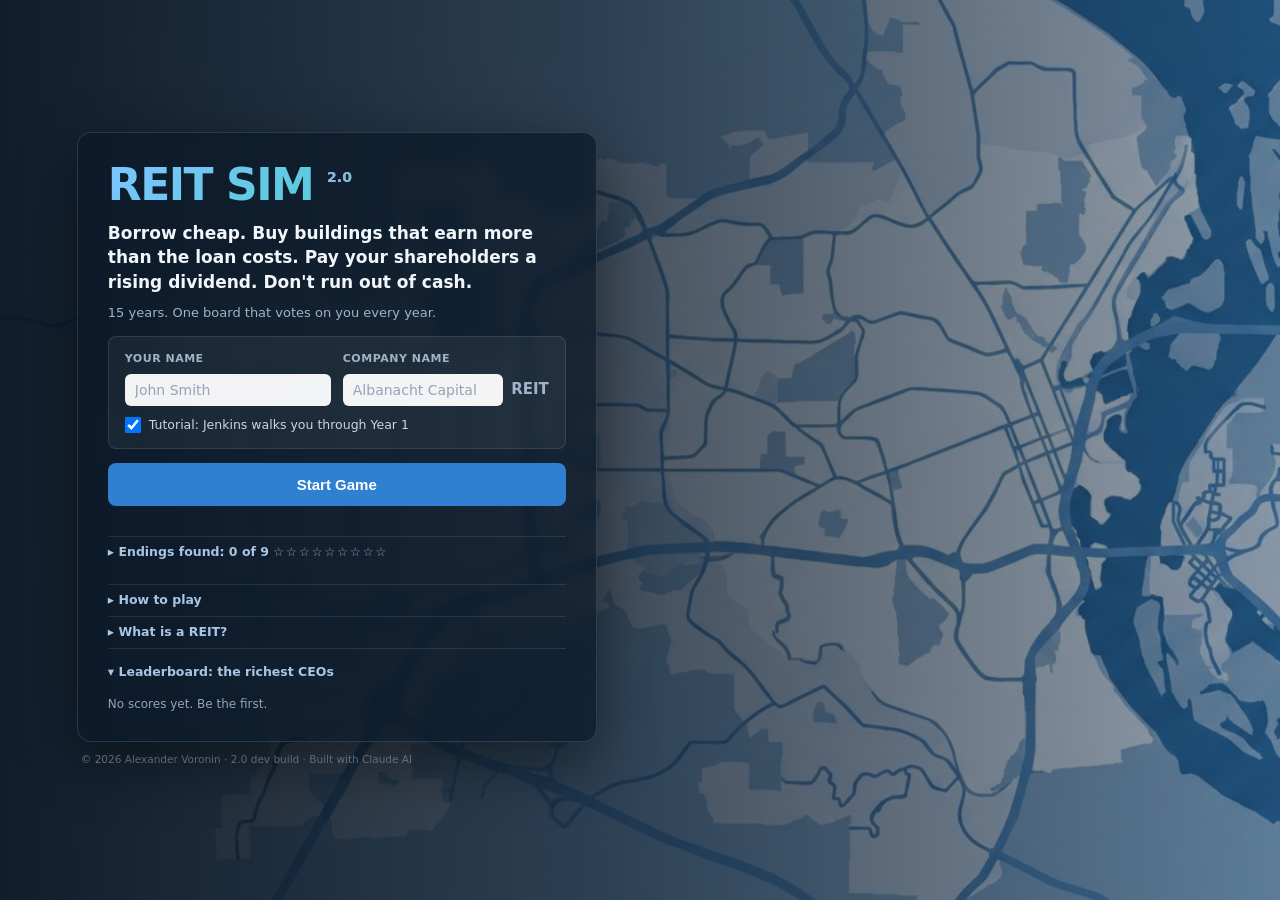
==== commit 9f25909b: "scores & wealth" ====
--- a/index.html
+++ b/index.html
@@ -82,6 +82,7 @@
   <div id="gameover-overlay" class="hidden">
     <div class="gameover-title" id="gameover-title">YOU'RE FIRED</div>
     <div id="gameover-video-slot"></div>
+    <div class="go-wealth" id="gameover-wealth"></div>
     <div class="gameover-subtitle" id="gameover-quarters"></div>
     <div class="gameover-letter" id="gameover-reason"></div>
     <div class="gameover-stats">
@@ -293,6 +294,7 @@
                 <div class="seg">
                   <button class="on" data-m="owner">Owner</button><button data-m="cap">Cap rate</button><button data-m="occ">Occupancy</button><button data-m="val">Value</button>
                 </div>
+                <div class="seg" style="margin-top:4px"><button class="on" id="map-labels" title="Value · yield today · occupancy on your buildings; price · yield today on those for sale">Labels: on</button></div>
                 <div class="map-legend" id="legend"></div>
               </div>
               <img src="assets/city_map.jpg" alt="Riverton" id="mapimg">
@@ -327,6 +329,7 @@
               <button class="toggle"    data-g="ti">tier</button>
               <span id="filterNote"></span>
             </div>
+            <div class="sml" style="margin:2px 0 4px;color:#5a6b7d">&#9656; Click a building to open it: lease up, renovate, sell.</div>
             <table id="tMine"></table>
             <h2 class="sec" id="s-market">On the market <span class="cnt" id="n2"></span></h2>
             <table id="tMarket"></table>
@@ -376,6 +379,7 @@
                 <button class="btn btn-quick" id="btn-div-20">+20%</button>
                 <button class="btn btn-quick" id="btn-div-50">+50%</button>
               </div>
+              <div id="emergency-cut-row" style="display:none;margin-top:6px"></div>
             </div>
           <div class="action-group">
               <div class="action-group-title">Issue shares <span class="ag-sub">raises cash, dilutes</span></div>
@@ -410,6 +414,7 @@
             <tr><td class="pnl-indent">G&amp;A Expense</td><td id="pnl-ga" class="text-muted">—</td></tr>
             <tr><td class="pnl-indent">Interest Expense</td><td id="pnl-interest" class="text-red">—</td></tr>
             <tr><td class="pnl-indent">Depreciation</td><td id="pnl-depr" class="text-muted">—</td></tr>
+            <tr id="pnl-cashint-row" style="display:none"><td class="pnl-indent">Interest on cash</td><td id="pnl-cashint" class="text-green">—</td></tr>
             <tr id="pnl-loanint-row" style="display:none"><td class="pnl-indent">Income from loans and stakes</td><td id="pnl-loanint" class="text-green">—</td></tr>
             <tr><td class="pnl-indent">Unusual Items</td><td id="pnl-unusual">—</td></tr>
             <tr class="pnl-divider pnl-subtotal"><td>Net Income (GAAP)</td><td id="pnl-netincome">—</td></tr>
@@ -623,6 +628,7 @@
 <script src="js/agents.js"></script>
 <script src="js/deals.js"></script>
 <script src="js/pr.js"></script>
+<script src="js/crisis.js"></script>
 <script src="js/ending.js"></script>
 <script src="js/scores.js"></script>
 <script src="js/events.js"></script>
--- a/css/style.css
+++ b/css/style.css
@@ -780,3 +780,10 @@
 @media (max-width:640px) {
   select { font-size:16px; }
 }
+
+/* round 41: the score leads the game-over screen */
+.go-wealth { text-align: center; margin: 4px 0 2px; }
+.go-wealth .gw-k { font-size: 13px; letter-spacing: 2px; color: var(--text-muted); font-weight: 800; }
+.go-wealth .gw-v { font-size: 44px; font-weight: 900; color: #fbbf24; line-height: 1.1; }
+.go-wealth .gw-rank { font-size: 15px; font-weight: 700; color: var(--text); min-height: 20px; }
+.go-wealth .gw-sh { font-size: 14px; color: var(--text-muted); margin-top: 4px; }
--- a/css/shell.css
+++ b/css/shell.css
@@ -403,6 +403,12 @@
 #tab-map .mk .mk-sale { position: absolute; top: -4px; right: -18px; transform: rotate(-30deg); background: #dc2626; color: #fff;
   font: 900 9px/1 system-ui, sans-serif; letter-spacing: .6px; padding: 3px 5px; border-radius: 3px; border: 1.5px solid #fff;
   box-shadow: 0 1px 3px rgba(0,0,0,.35); pointer-events: none; }
+/* round 38: short labels under markers (map.js) */
+#tab-map .mk .mk-lbl { position: absolute; top: 100%; left: 50%; transform: translateX(-50%); margin-top: 2px; white-space: nowrap; pointer-events: none;
+  font: 700 9.5px/1 system-ui, sans-serif; padding: 2px 4px; border-radius: 3px; background: rgba(255,255,255,.92); color: #1d3b5a; box-shadow: 0 1px 2px rgba(0,0,0,.3); }
+#tab-map .mk .mk-lbl.own { border: 1px solid #2f6fb0; }
+#tab-map .mk .mk-lbl.sale { background: #dc2626; color: #fff; border: 1px solid #fff; }
+#tab-map .mk:hover .mk-lbl { transform: translateX(-50%) scale(.77); }
 #tab-map .lg-sale { display: inline-block; transform: rotate(-30deg); background: #dc2626; color: #fff; font: 900 8px/1 system-ui; padding: 2px 3px; border-radius: 2px; }
 #tab-map .lot { width: 30px; height: 30px; font-size: 20px; line-height: 26px; }
 #views .ib-count { cursor: pointer; } #views .ib-count:hover { text-decoration: underline; }
@@ -691,3 +697,15 @@
 .mt-gdiv { display: flex; align-items: center; justify-content: center; border-left: 2px dashed #d9c9a8; margin: 6px 0; }
 .mt-gdiv span { writing-mode: vertical-rl; transform: rotate(180deg); font-size: 11px; letter-spacing: .12em; text-transform: uppercase; color: #a08350; font-weight: 600; }
 .mt-grole { font-size: 11px; color: #7a6a4a; margin: -2px 0 4px; text-align: center; line-height: 1.25; }
+
+/* round 38: Properties rows open on click */
+#tab-properties .nm .chev { display: inline-block; width: 12px; color: #2f6fb0; font-size: 12px; margin-right: 4px; flex: none; }
+#tab-properties .cond { font-weight: 700; } .cond-new { color: #18794e; } .cond-good { color: #2f6fb0; } .cond-worn { color: #b8860b; } .cond-tired { color: #c2410c; }
+
+/* round 39: 'put it on hold' is a small link, not a fifth option */
+.decision-hold-sm { margin: 6px 2px 0; padding: 6px 8px; font-size: 12.5px; color: #2f6fb0; cursor: pointer; border: 1px dashed #b8c8da; border-radius: 6px; background: transparent; }
+.decision-hold-sm:hover { background: #eef4fb; }
+#meeting .mt-mood.mt-chairyou { background: #dbeafe; color: #1e3a8a; }   /* round 40 */
+
+/* round 41: your wealth under the company name */
+#topbar .tb-sub.tb-you { color: #fbbf24; font-weight: 700; cursor: help; }
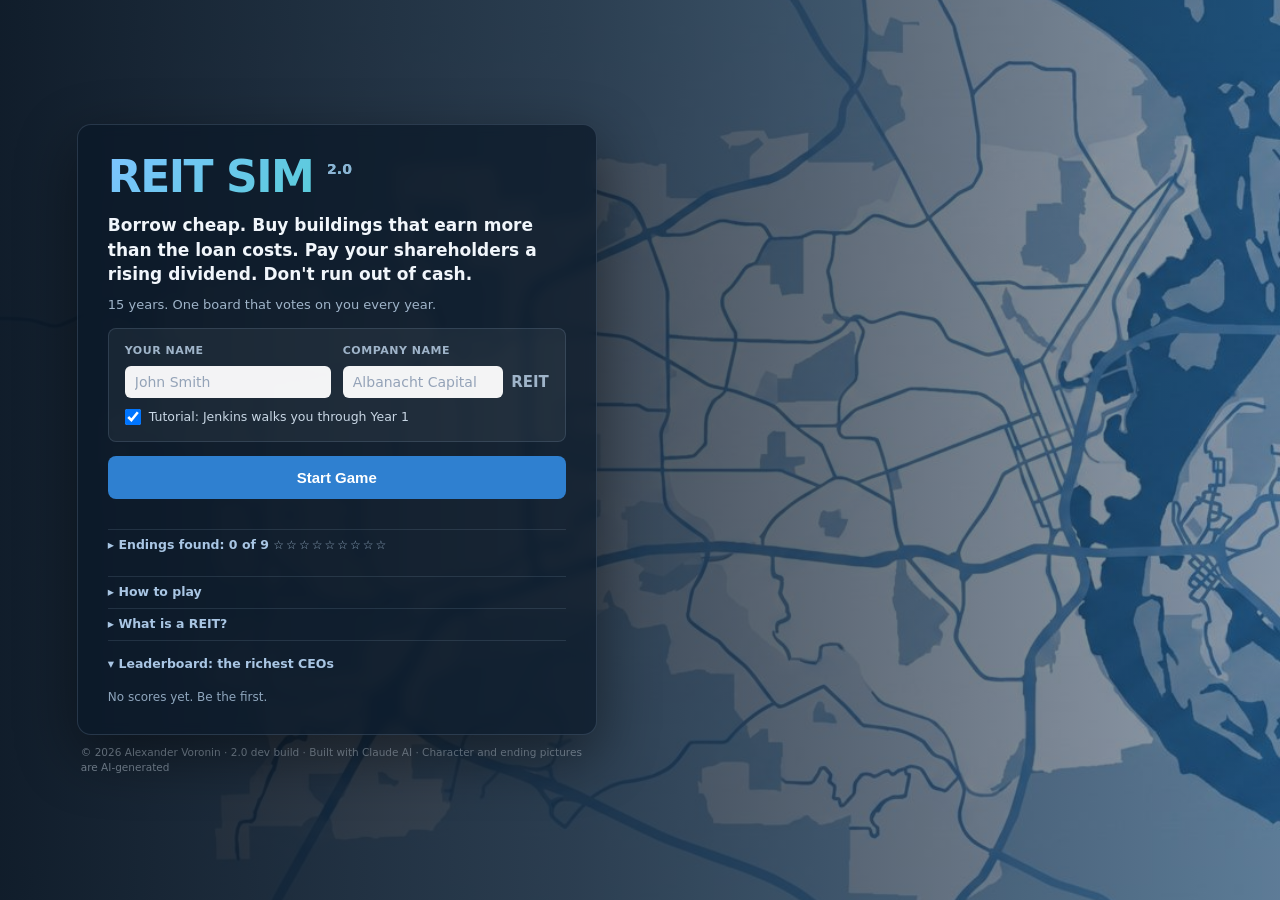
==== commit 9ef7e502: "Feedback Updates" ====
--- a/index.html
+++ b/index.html
@@ -74,7 +74,7 @@
           <div id="lb2-title"></div>
         </div>
       </div>
-      <div class="start-foot">© 2026 Alexander Voronin · <span class="start-version">2.0 dev build · Built with Claude AI</span></div>
+      <div class="start-foot">© 2026 Alexander Voronin · <span class="start-version">2.0 dev build · Built with Claude AI · Character and ending pictures are AI-generated</span></div>
     </div>
   </div>
 
@@ -238,12 +238,12 @@
     </div>
     <!-- NAVIGATION: text tabs in the dark bar. Nothing else in the game looks like this. -->
     <nav class="tb-nav" aria-label="Screens">
-      <button class="tb-tab on" data-view="map">Map</button>
-      <button class="tb-tab" data-view="properties">Properties</button>
-      <button class="tb-tab" data-view="finance">Finance</button>
-      <button class="tb-tab" data-view="board">Board</button>
-      <button class="tb-tab" data-view="stories">Dealroom</button>
-      <button class="tb-tab" data-view="staff">Staff</button>
+      <button class="tb-tab on" data-view="map"><svg class="tb-ic" viewBox="0 0 24 24" aria-hidden="true"><path d="M12 21s-6-5.5-6-10a6 6 0 0 1 12 0c0 4.5-6 10-6 10z"/><circle cx="12" cy="11" r="2.2"/></svg>Map</button>
+      <button class="tb-tab" data-view="properties"><svg class="tb-ic" viewBox="0 0 24 24" aria-hidden="true"><rect x="5" y="3" width="14" height="18" rx="1"/><path d="M9 7h2M13 7h2M9 11h2M13 11h2M9 15h2M13 15h2M11 21v-3h2v3"/></svg>Properties</button>
+      <button class="tb-tab" data-view="finance"><svg class="tb-ic" viewBox="0 0 24 24" aria-hidden="true"><path d="M12 3v18M16.5 7.5c-.8-1.3-2.5-2-4.5-2-2.5 0-4 1.3-4 3s1.5 2.6 4 3 4 1.4 4 3.1-1.6 3-4 3c-2.1 0-3.8-.8-4.6-2.2"/></svg>Finance</button>
+      <button class="tb-tab" data-view="board"><svg class="tb-ic" viewBox="0 0 24 24" aria-hidden="true"><circle cx="8" cy="8" r="2.5"/><circle cx="16" cy="8" r="2.5"/><path d="M3.5 19c.5-3 2.3-5 4.5-5s4 2 4.5 5M11.5 19c.5-3 2.3-5 4.5-5s4 2 4.5 5"/></svg>Board</button>
+      <button class="tb-tab" data-view="stories"><svg class="tb-ic" viewBox="0 0 24 24" aria-hidden="true"><path d="M3 12l4-4 4 3 3-2 7 5"/><path d="M7 8l-1 6 3 3 3-1 4 2 2-3"/></svg>Dealroom</button>
+      <button class="tb-tab" data-view="staff"><svg class="tb-ic" viewBox="0 0 24 24" aria-hidden="true"><rect x="3" y="7" width="18" height="13" rx="1.5"/><path d="M9 7V5h6v2M3 12h18"/></svg>Staff</button>
     </nav>
     <div class="tb-hud" id="tb-hud"></div>
     <div class="tb-act">
@@ -345,7 +345,7 @@
       <div class="panel fin-moves"><div class="panel-header"><span class="panel-title">Capital actions</span></div>
         <div class="actions-grid">
           <div class="action-group action-group-debt">
-              <div class="action-group-title">Borrow <span class="ag-sub">to buy property</span></div>
+              <div class="action-group-title">Borrow <span class="ag-sub">to buy property</span> <button class="why-q" onclick="UI.explain('borrow')" title="What is this?">?</button></div>
               <div class="action-meta" id="action-borrow-rate">Current rate: —</div>
               <div class="action-meta" id="action-borrow-capacity" style="color:var(--accent);">Capacity: —</div>
               <div class="input-row input-row-lg" style="margin-bottom:6px;">
@@ -365,7 +365,7 @@
               </div>
             </div>
           <div class="action-group">
-              <div class="action-group-title">Dividend <span class="ag-sub">the board watches this</span></div>
+              <div class="action-group-title">Dividend <span class="ag-sub">the board watches this</span> <button class="why-q" onclick="UI.explain('dividend')" title="What is this?">?</button></div>
               <div class="dividend-current" id="action-div-current">Current: —</div>
               <div class="input-row input-row-lg" style="margin-bottom:6px;">
                 <span class="input-prefix">$</span>
@@ -382,7 +382,7 @@
               <div id="emergency-cut-row" style="display:none;margin-top:6px"></div>
             </div>
           <div class="action-group">
-              <div class="action-group-title">Issue shares <span class="ag-sub">raises cash, dilutes</span></div>
+              <div class="action-group-title">Issue company shares <span class="ag-sub">cash for the company, not for you</span> <button class="why-q" onclick="UI.explain('shares')" title="What is this?">?</button></div>
               <div class="action-meta" id="action-shares-out">Shares outstanding: —</div>
               <div class="input-row input-row-lg"><input type="number" id="input-equity-shares" placeholder="e.g. 2" min="0.1" step="0.5"><span class="input-suffix">M shares</span><button class="btn btn-primary btn-sm" id="btn-issue-equity">Issue</button></div>
               <div class="action-meta text-muted" style="margin-top:5px;">Issued at 5% discount. Dilutive.</div>
--- a/css/shell.css
+++ b/css/shell.css
@@ -709,3 +709,22 @@
 
 /* round 41: your wealth under the company name */
 #topbar .tb-sub.tb-you { color: #fbbf24; font-weight: 700; cursor: help; }
+
+/* round 42: a small '?' that explains on click (never on hover) */
+.why-q { display: inline-flex; align-items: center; justify-content: center; width: 17px; height: 17px; margin-left: 4px; border-radius: 50%; border: 1px solid #8fa3b8; background: transparent; color: #4b6480; font: 800 11px/1 system-ui, sans-serif; cursor: pointer; padding: 0; vertical-align: 1px; }
+.why-q:hover { background: #2f6fb0; color: #fff; border-color: #2f6fb0; }
+#tab-properties .flt-chip { display: inline-flex; gap: 8px; align-items: center; background: #fff4d6; border: 1px solid #e0b84a; color: #6b4e00; font-weight: 700; padding: 3px 4px 3px 10px; border-radius: 14px; margin-left: 10px; }
+#tab-properties .flt-chip button { border: 0; background: #e0b84a; color: #3a2a00; font-weight: 800; border-radius: 10px; padding: 2px 8px; cursor: pointer; }
+
+/* round 42: meeting speed */
+#meeting .mt-speed { display: inline-flex; gap: 2px; margin-left: auto; margin-right: 10px; background: #0b1a28; border-radius: 6px; padding: 2px; }
+#meeting .mt-speed button { background: transparent; color: #9db3c8; border: 0; border-radius: 4px; padding: 4px 8px; font: 700 11.5px/1 system-ui, sans-serif; cursor: pointer; }
+#meeting .mt-speed button.on { background: #2f6fb0; color: #fff; }
+#meeting .mt-jen { display: flex; gap: 10px; align-items: flex-start; background: #fff8e1; border: 1px solid #f0d58a; border-radius: 8px; padding: 8px 10px; color: #4a3b10; text-align: left; }
+#meeting .mt-jen img { width: 34px; height: 34px; border-radius: 50%; object-fit: cover; flex: none; }
+#ending-overlay .en-ai { font-size: 10.5px; color: rgba(160,175,190,.75); margin-top: 6px; text-align: right; }
+
+/* round 42: simple line icons on the tabs */
+#topbar .tb-tab .tb-ic { width: 15px; height: 15px; margin-right: 5px; vertical-align: -2px; fill: none; stroke: currentColor; stroke-width: 1.8; stroke-linecap: round; stroke-linejoin: round; opacity: .85; }
+@media (max-width: 1365px) { #topbar .tb-tab .tb-ic { display: none; } }   /* round 42: narrow screens keep Advance in view */
+@media (max-width: 1365px) { #topbar .tb-tab { padding: 0 5px; font-size: 12.5px; } #topbar { gap: 7px; } #topbar .tb-hud { gap: 7px !important; } }   /* round 42: 1280 px screens fit the whole bar */
